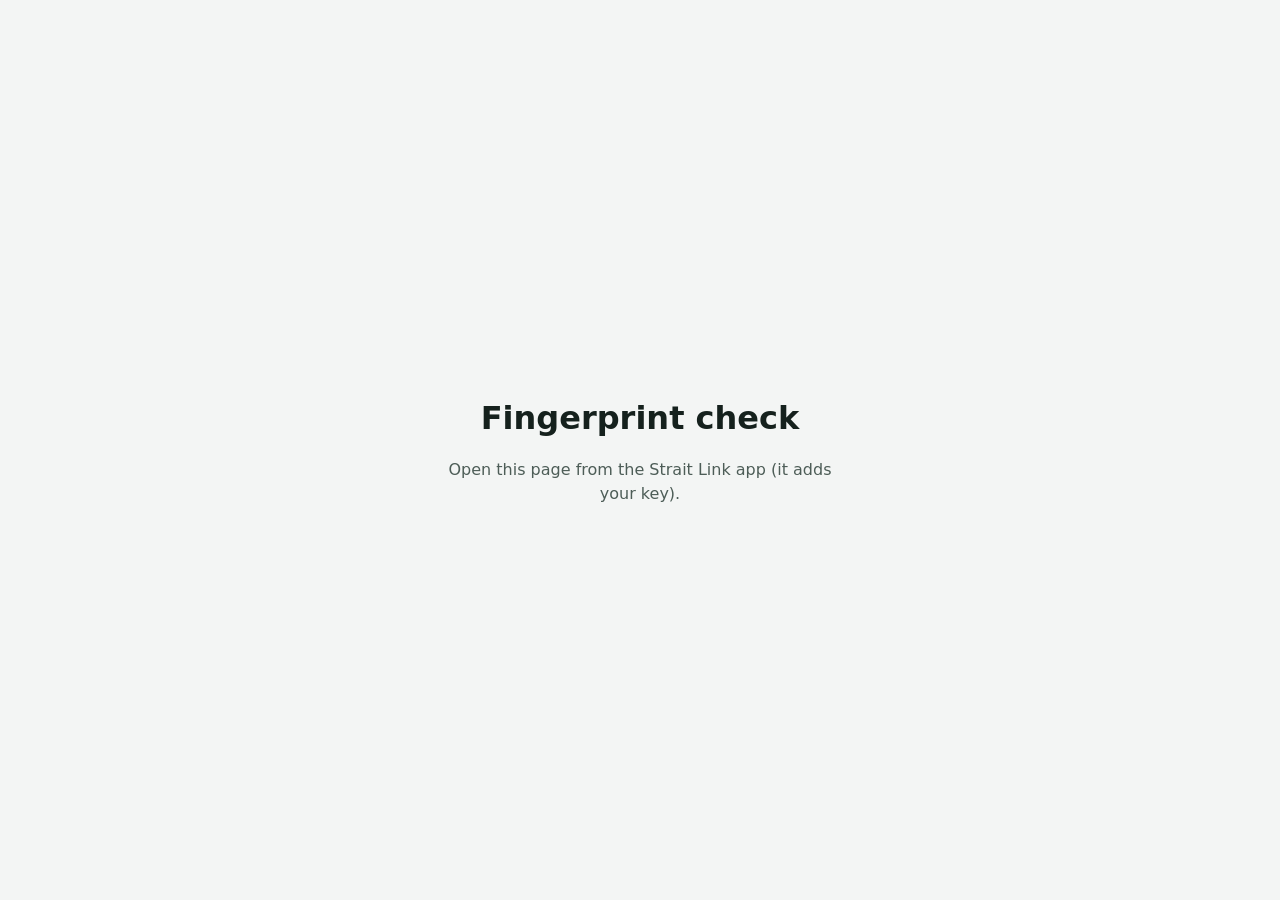
==== fingerprint.html @ cb5b43f4 "Fingerprint check page (browser side) for the Strait Link debug app Lives off the link domain so And" ====
<!doctype html>
<html lang="en">
<head>
<meta charset="utf-8">
<meta name="viewport" content="width=device-width, initial-scale=1">
<meta name="robots" content="noindex">
<title>Fingerprint check · browser side</title>
<style>
  body { font-family: -apple-system, system-ui, sans-serif; margin: 0; min-height: 100vh; display: flex;
         align-items: center; justify-content: center; background: #f3f5f4; color: #15211d; }
  main { max-width: 26rem; padding: 2rem; text-align: center; }
  code { display: block; font-size: 28px; font-weight: 700; margin: 12px 0; color: #0b6b57; }
  p { color: #4d5d57; line-height: 1.5; }
</style>
</head>
<body>
<main>
  <h1>Fingerprint check</h1>
  <p id="msg">Reading this browser…</p>
  <code id="code"></code>
  <p id="next" hidden>Done. Go back to the Strait Link app: it compares its own fingerprint with this one.</p>
</main>
<script>
// Hosted here (not on the link domain) so Android doesn't hand the page to the
// app that claims the link domain. Calls the engine cross-origin (CORS *).
(async () => {
  const q = new URLSearchParams(location.search);
  const key = q.get('k') || '';
  const engine = (q.get('e') || 'https://bridge-redirect-engine.onrender.com').replace(/\/+$/, '');
  const msg = document.getElementById('msg');
  if (!/^bk_pub_(live|test)_[A-Za-z0-9]{6,64}$/.test(key)) { msg.textContent = 'Open this page from the Strait Link app (it adds your key).'; return; }
  if (!/^https:\/\//.test(engine)) { msg.textContent = 'Invalid engine address.'; return; }
  try {
    const r = await fetch(engine + '/v1/debug/fingerprint', {
      method: 'POST',
      headers: { 'content-type': 'application/json' },
      body: JSON.stringify({
        publishableKey: key, origin: 'web',
        screenWidth: Math.round(screen.width), pixelRatio: window.devicePixelRatio || 1,
        language: navigator.language || 'en',
        timezone: Intl.DateTimeFormat().resolvedOptions().timeZone || 'XX',
      }),
    });
    const j = await r.json();
    if (!r.ok) throw new Error(j.error || r.status);
    msg.textContent = "This browser's fingerprint:";
    document.getElementById('code').textContent = j.extHash;
    document.getElementById('next').hidden = false;
  } catch (e) { msg.textContent = 'Could not read the fingerprint: ' + e.message; }
})();
</script>
</body>
</html>
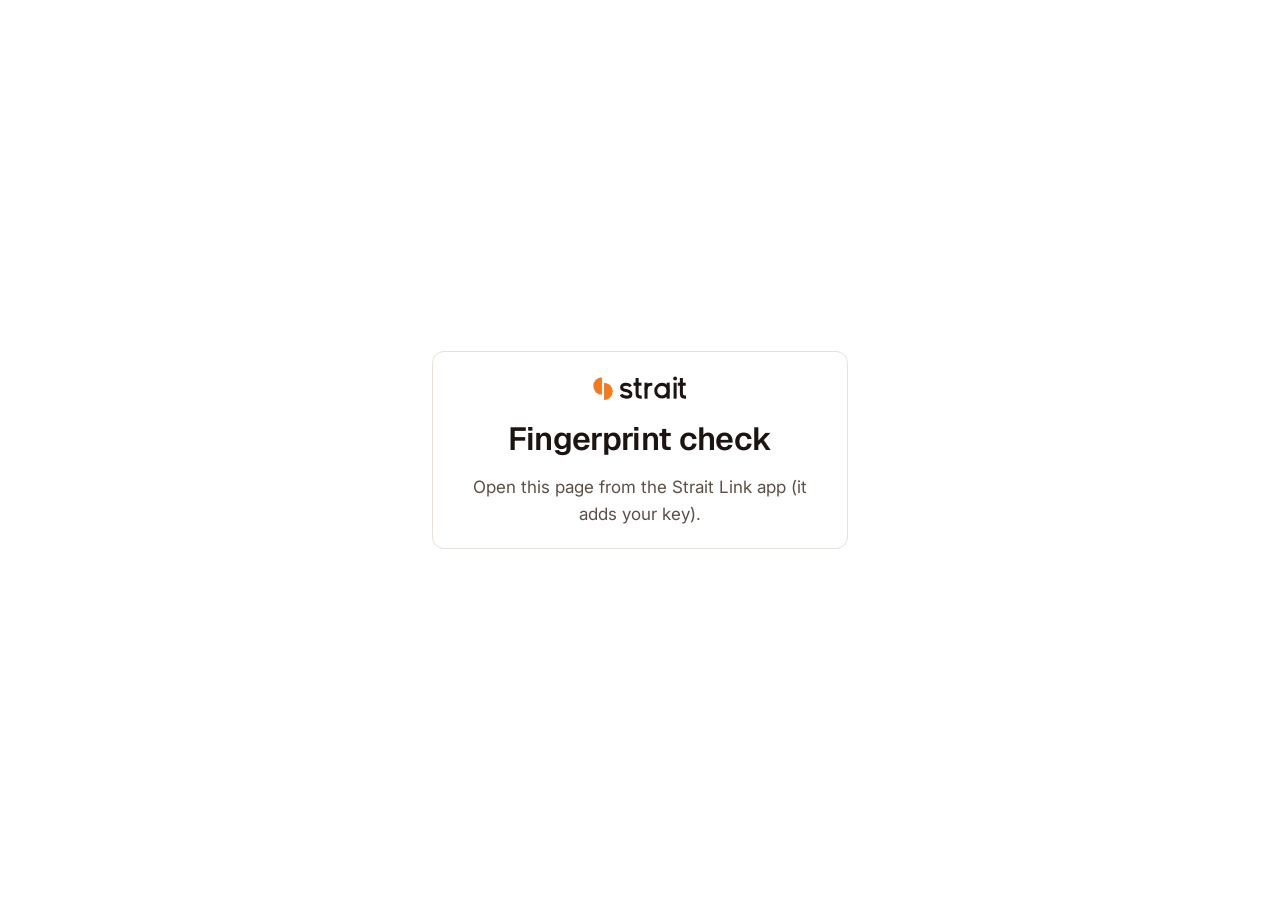
==== commit 43e57ca6: "Re-theme demo pages with the Strait design system (orange, light + dark) Tokens + strait-ui componen" ====
--- a/fingerprint.html
+++ b/fingerprint.html
@@ -5,17 +5,32 @@
 <meta name="viewport" content="width=device-width, initial-scale=1">
 <meta name="robots" content="noindex">
 <title>Fingerprint check · browser side</title>
+<link rel="icon" href="assets/favicon.svg" type="image/svg+xml">
+<link rel="preconnect" href="https://fonts.googleapis.com">
+<link rel="preconnect" href="https://fonts.gstatic.com" crossorigin>
+<link rel="stylesheet" href="https://fonts.googleapis.com/css2?family=Geist:wght@500;600;700&family=Inter:wght@400;500;600&family=JetBrains+Mono:wght@400;500&display=swap">
+<link rel="stylesheet" href="strait-tokens.css">
+<link rel="stylesheet" href="strait-ui.css">
 <style>
-  body { font-family: -apple-system, system-ui, sans-serif; margin: 0; min-height: 100vh; display: flex;
-         align-items: center; justify-content: center; background: #f3f5f4; color: #15211d; }
-  main { max-width: 26rem; padding: 2rem; text-align: center; }
-  code { display: block; font-size: 28px; font-weight: 700; margin: 12px 0; color: #0b6b57; }
-  p { color: #4d5d57; line-height: 1.5; }
+  body { margin: 0; min-height: 100vh; display: flex; align-items: center; justify-content: center;
+         background: var(--st-bg-subtle); padding: var(--st-space-4); box-sizing: border-box; }
+  main { width: 100%; max-width: 26rem; text-align: center; display: flex; flex-direction: column;
+         align-items: center; gap: var(--st-space-4); padding: var(--st-space-8) var(--st-space-6); }
+  .logo img { display: block; height: 32px; width: auto; }
+  main p { margin: 0; color: var(--st-text-muted); font: var(--st-text-body-lg); }
+  #code { display: block; font: 600 26px/1.2 var(--st-font-mono); letter-spacing: .02em; color: var(--st-text);
+          background: var(--st-brand-subtle); border: 1px solid var(--st-brand-border); border-radius: var(--st-radius-lg);
+          padding: var(--st-space-3) var(--st-space-4); word-break: break-all; max-width: 100%; }
+  #code:empty { display: none; }
 </style>
 </head>
-<body>
-<main>
-  <h1>Fingerprint check</h1>
+<body class="st-root">
+<main class="st-card">
+  <picture class="logo">
+    <source srcset="assets/strait-lockup-dark.svg" media="(prefers-color-scheme: dark)">
+    <img src="assets/strait-lockup.svg" alt="Strait" width="97" height="32">
+  </picture>
+  <h1 class="st-h1">Fingerprint check</h1>
   <p id="msg">Reading this browser…</p>
   <code id="code"></code>
   <p id="next" hidden>Done. Go back to the Strait Link app: it compares its own fingerprint with this one.</p>
@@ -28,7 +43,7 @@
   const key = q.get('k') || '';
   const engine = (q.get('e') || 'https://bridge-redirect-engine.onrender.com').replace(/\/+$/, '');
   const msg = document.getElementById('msg');
-  if (!/^bk_pub_(live|test)_[A-Za-z0-9]{6,64}$/.test(key)) { msg.textContent = 'Open this page from the Strait Link app (it adds your key).'; return; }
+  if (!/^st_pub_(live|test)_[A-Za-z0-9]{6,64}$/.test(key)) { msg.textContent = 'Open this page from the Strait Link app (it adds your key).'; return; }
   if (!/^https:\/\//.test(engine)) { msg.textContent = 'Invalid engine address.'; return; }
   try {
     const r = await fetch(engine + '/v1/debug/fingerprint', {
--- a/strait-tokens.css
+++ b/strait-tokens.css
@@ -0,0 +1,201 @@
+/* Strait design tokens v2 — GENERATED by brand/tokens/build.mjs from strait.tokens.json. Do not edit. */
+/* Fonts: https://fonts.googleapis.com/css2?family=Geist:wght@500;600;700&family=Inter:wght@400;500;600&family=JetBrains+Mono:wght@400;500&display=swap */
+:root {
+  --st-bg: #FFFFFF;
+  --st-bg-subtle: #FAF8F6;
+  --st-bg-muted: #F3EFEB;
+  --st-surface: #FFFFFF;
+  --st-surface-raised: #FFFFFF;
+  --st-border: #E7E0D9;
+  --st-border-strong: #CFC5BC;
+  --st-border-control: #948779;
+  --st-text: #1C1410;
+  --st-text-muted: #5B4F47;
+  --st-text-subtle: #76695F;
+  --st-text-inverse: #FFFFFF;
+  --st-brand: #F47A1F;
+  --st-brand-hover: #FA8E3A;
+  --st-brand-press: #D9620F;
+  --st-on-brand: #1C1410;
+  --st-brand-subtle: #FFF5EC;
+  --st-brand-border: #FFCFA6;
+  --st-brand-text: #B04C0C;
+  --st-link: #B04C0C;
+  --st-link-hover: #8C3D10;
+  --st-focus-ring: #D9620F;
+  --st-accent: #FF5A1F;
+  --st-accent-text: #B8360F;
+  --st-success: #15803D;
+  --st-success-bg: #ECFDF3;
+  --st-warning: #A35208;
+  --st-warning-bg: #FFF7E8;
+  --st-danger: #B91C1C;
+  --st-danger-bg: #FEF2F2;
+  --st-info: #1D4ED8;
+  --st-info-bg: #EFF6FF;
+  --st-chart-1: #F47A1F;
+  --st-chart-2: #2F6FED;
+  --st-chart-3: #0F9F8F;
+  --st-chart-4: #8B5CF6;
+  --st-chart-5: #E0457B;
+  --st-chart-6: #6B7A8C;
+  --st-font-display: Geist, Inter, 'Helvetica Neue', Arial, sans-serif;
+  --st-font-body: Inter, system-ui, -apple-system, 'Segoe UI', Roboto, sans-serif;
+  --st-font-mono: 'JetBrains Mono', 'SF Mono', Menlo, Consolas, monospace;
+  --st-text-display-xl: 600 56px/60px var(--st-font-display);
+  --st-tracking-display-xl: -0.03em;
+  --st-text-display-lg: 600 44px/48px var(--st-font-display);
+  --st-tracking-display-lg: -0.025em;
+  --st-text-h1: 600 32px/38px var(--st-font-display);
+  --st-tracking-h1: -0.02em;
+  --st-text-h2: 600 24px/30px var(--st-font-display);
+  --st-tracking-h2: -0.015em;
+  --st-text-h3: 600 19px/26px var(--st-font-display);
+  --st-tracking-h3: -0.01em;
+  --st-text-h4: 600 15px/22px var(--st-font-body);
+  --st-tracking-h4: 0;
+  --st-text-body-lg: 400 17px/27px var(--st-font-body);
+  --st-tracking-body-lg: 0;
+  --st-text-body: 400 14px/21px var(--st-font-body);
+  --st-tracking-body: 0;
+  --st-text-body-sm: 400 13px/19px var(--st-font-body);
+  --st-tracking-body-sm: 0;
+  --st-text-caption: 500 12px/16px var(--st-font-body);
+  --st-tracking-caption: 0.01em;
+  --st-text-overline: 500 11px/14px var(--st-font-mono);
+  --st-tracking-overline: 0.08em;
+  --st-text-code: 400 13px/20px var(--st-font-mono);
+  --st-tracking-code: 0;
+  --st-text-metric: 600 28px/32px var(--st-font-display);
+  --st-tracking-metric: -0.02em;
+  --st-space-0: 0px;
+  --st-space-1: 4px;
+  --st-space-2: 8px;
+  --st-space-3: 12px;
+  --st-space-4: 16px;
+  --st-space-5: 20px;
+  --st-space-6: 24px;
+  --st-space-8: 32px;
+  --st-space-10: 40px;
+  --st-space-12: 48px;
+  --st-space-16: 64px;
+  --st-space-24: 96px;
+  --st-radius-xs: 4px;
+  --st-radius-sm: 6px;
+  --st-radius-md: 8px;
+  --st-radius-lg: 12px;
+  --st-radius-xl: 16px;
+  --st-radius-full: 999px;
+  --st-shadow-sm: 0 1px 2px rgba(28,20,16,0.06);
+  --st-shadow-md: 0 4px 12px rgba(28,20,16,0.08), 0 1px 3px rgba(28,20,16,0.06);
+  --st-shadow-lg: 0 16px 40px rgba(28,20,16,0.14), 0 4px 12px rgba(28,20,16,0.08);
+  --st-duration-fast: 120ms;
+  --st-duration-base: 180ms;
+  --st-duration-slow: 280ms;
+  --st-ease-standard: cubic-bezier(0.2, 0, 0, 1);
+  --st-ease-emphasized: cubic-bezier(0.3, 0, 0, 1.2);
+  --st-bp-sm: 480px;
+  --st-bp-md: 768px;
+  --st-bp-lg: 1024px;
+  --st-bp-xl: 1280px;
+  --st-content-max: 1120px;
+  --st-prose-max: 68ch;
+  --st-z-sticky: 20;
+  --st-z-overlay: 40;
+  --st-z-modal: 50;
+  --st-z-toast: 60;
+  color-scheme: light;
+}
+@media (prefers-color-scheme: dark) {
+  :root:not([data-theme="light"]) {
+    --st-bg: #121010;
+    --st-bg-subtle: #191614;
+    --st-bg-muted: #2A2420;
+    --st-surface: #1F1B18;
+    --st-surface-raised: #26211D;
+    --st-border: #362F2A;
+    --st-border-strong: #4B423B;
+    --st-border-control: #7C6F65;
+    --st-text: #F6F1EC;
+    --st-text-muted: #B9AEA5;
+    --st-text-subtle: #988C83;
+    --st-text-inverse: #121010;
+    --st-brand: #F47A1F;
+    --st-brand-hover: #FA8E3A;
+    --st-brand-press: #D9620F;
+    --st-on-brand: #121010;
+    --st-brand-subtle: #2B1B10;
+    --st-brand-border: #5A3315;
+    --st-brand-text: #FA8E3A;
+    --st-link: #FA8E3A;
+    --st-link-hover: #FFAE6D;
+    --st-focus-ring: #FA8E3A;
+    --st-accent: #FF7A45;
+    --st-accent-text: #FF7A45;
+    --st-success: #4ADE80;
+    --st-success-bg: #14271B;
+    --st-warning: #F5B547;
+    --st-warning-bg: #2B2010;
+    --st-danger: #F87171;
+    --st-danger-bg: #2D1515;
+    --st-info: #7AB2FF;
+    --st-info-bg: #14203A;
+    --st-chart-1: #FA8E3A;
+    --st-chart-2: #6EA0FF;
+    --st-chart-3: #2DD4BF;
+    --st-chart-4: #A78BFA;
+    --st-chart-5: #F472B6;
+    --st-chart-6: #94A3B8;
+    --st-shadow-sm: 0 1px 2px rgba(0,0,0,0.4);
+    --st-shadow-md: 0 4px 12px rgba(0,0,0,0.45), 0 1px 3px rgba(0,0,0,0.35);
+    --st-shadow-lg: 0 16px 40px rgba(0,0,0,0.55), 0 4px 12px rgba(0,0,0,0.4);
+    color-scheme: dark;
+  }
+}
+:root[data-theme="dark"] {
+  --st-bg: #121010;
+  --st-bg-subtle: #191614;
+  --st-bg-muted: #2A2420;
+  --st-surface: #1F1B18;
+  --st-surface-raised: #26211D;
+  --st-border: #362F2A;
+  --st-border-strong: #4B423B;
+  --st-border-control: #7C6F65;
+  --st-text: #F6F1EC;
+  --st-text-muted: #B9AEA5;
+  --st-text-subtle: #988C83;
+  --st-text-inverse: #121010;
+  --st-brand: #F47A1F;
+  --st-brand-hover: #FA8E3A;
+  --st-brand-press: #D9620F;
+  --st-on-brand: #121010;
+  --st-brand-subtle: #2B1B10;
+  --st-brand-border: #5A3315;
+  --st-brand-text: #FA8E3A;
+  --st-link: #FA8E3A;
+  --st-link-hover: #FFAE6D;
+  --st-focus-ring: #FA8E3A;
+  --st-accent: #FF7A45;
+  --st-accent-text: #FF7A45;
+  --st-success: #4ADE80;
+  --st-success-bg: #14271B;
+  --st-warning: #F5B547;
+  --st-warning-bg: #2B2010;
+  --st-danger: #F87171;
+  --st-danger-bg: #2D1515;
+  --st-info: #7AB2FF;
+  --st-info-bg: #14203A;
+  --st-chart-1: #FA8E3A;
+  --st-chart-2: #6EA0FF;
+  --st-chart-3: #2DD4BF;
+  --st-chart-4: #A78BFA;
+  --st-chart-5: #F472B6;
+  --st-chart-6: #94A3B8;
+  --st-shadow-sm: 0 1px 2px rgba(0,0,0,0.4);
+  --st-shadow-md: 0 4px 12px rgba(0,0,0,0.45), 0 1px 3px rgba(0,0,0,0.35);
+  --st-shadow-lg: 0 16px 40px rgba(0,0,0,0.55), 0 4px 12px rgba(0,0,0,0.4);
+  color-scheme: dark;
+}
+@media (prefers-reduced-motion: reduce) {
+  :root { --st-duration-fast: 0ms; --st-duration-base: 0ms; --st-duration-slow: 0ms; }
+}
--- a/strait-ui.css
+++ b/strait-ui.css
@@ -0,0 +1,135 @@
+/* Strait UI — components built only on the --st-* tokens (strait-tokens.css must load first).
+   Framework-agnostic: plain classes, usable from React, plain HTML or a static site.
+   Source: strait/brand/ui/strait-ui.css · copied into each app by brand/tokens/build.mjs. */
+
+/* ── Base ─────────────────────────────────────────────────────────────── */
+.st-root, .st-root * { box-sizing: border-box; }
+.st-root { background: var(--st-bg); color: var(--st-text); font: var(--st-text-body); -webkit-font-smoothing: antialiased; }
+.st-root :focus-visible { outline: 2px solid var(--st-focus-ring); outline-offset: 2px; }
+.st-h1 { font: var(--st-text-h1); letter-spacing: var(--st-tracking-h1); margin: 0; text-wrap: balance; }
+.st-h2 { font: var(--st-text-h2); letter-spacing: var(--st-tracking-h2); margin: 0; text-wrap: balance; }
+.st-h3 { font: var(--st-text-h3); letter-spacing: var(--st-tracking-h3); margin: 0; }
+.st-overline { font: var(--st-text-overline); letter-spacing: var(--st-tracking-overline); text-transform: uppercase; color: var(--st-brand-text); }
+.st-muted { color: var(--st-text-muted); }
+.st-link { color: var(--st-link); text-decoration: underline; text-underline-offset: 3px; text-decoration-thickness: 1px; }
+.st-link:hover { color: var(--st-link-hover); }
+.st-num { font-variant-numeric: tabular-nums; }
+
+/* ── Button ───────────────────────────────────────────────────────────── */
+.st-btn {
+  --_h: 36px; --_px: 14px;
+  display: inline-flex; align-items: center; justify-content: center; gap: var(--st-space-2);
+  height: var(--_h); padding: 0 var(--_px); border-radius: var(--st-radius-md);
+  border: 1px solid transparent; font: 500 14px/1 var(--st-font-body); white-space: nowrap;
+  cursor: pointer; text-decoration: none; user-select: none;
+  transition: background var(--st-duration-fast) var(--st-ease-standard), border-color var(--st-duration-fast) var(--st-ease-standard), box-shadow var(--st-duration-fast) var(--st-ease-standard);
+}
+.st-btn--sm { --_h: 30px; --_px: 10px; font-size: 13px; border-radius: var(--st-radius-sm); }
+.st-btn--lg { --_h: 44px; --_px: 20px; font-size: 15px; }
+.st-btn--primary { background: var(--st-brand); color: var(--st-on-brand); }
+.st-btn--primary:hover { background: var(--st-brand-hover); }
+.st-btn--primary:active, .st-btn--primary[aria-pressed="true"] { background: var(--st-brand-press); }
+.st-btn--secondary { background: var(--st-surface); color: var(--st-text); border-color: var(--st-border-control); box-shadow: var(--st-shadow-sm); }
+.st-btn--secondary:hover { background: var(--st-bg-muted); }
+.st-btn--ghost { background: transparent; color: var(--st-text); }
+.st-btn--ghost:hover { background: var(--st-bg-muted); }
+.st-btn--danger { background: var(--st-danger); color: var(--st-text-inverse); }
+.st-btn--danger:hover { filter: brightness(1.08); }
+.st-btn:disabled, .st-btn[aria-disabled="true"] { opacity: .5; cursor: not-allowed; filter: none; }
+.st-btn--block { width: 100%; }
+
+/* ── Form fields ──────────────────────────────────────────────────────── */
+.st-field { display: flex; flex-direction: column; gap: 6px; min-width: 0; }
+.st-label { font: 500 13px/18px var(--st-font-body); color: var(--st-text); }
+.st-help { font: var(--st-text-body-sm); color: var(--st-text-muted); }
+.st-error { font: var(--st-text-body-sm); color: var(--st-danger); }
+.st-input, .st-select, .st-textarea {
+  width: 100%; min-width: 0; height: 36px; padding: 0 12px; border-radius: var(--st-radius-md);
+  background: var(--st-surface); color: var(--st-text); border: 1px solid var(--st-border-control);
+  font: var(--st-text-body); transition: border-color var(--st-duration-fast), box-shadow var(--st-duration-fast);
+}
+.st-textarea { height: auto; min-height: 88px; padding: 10px 12px; resize: vertical; }
+.st-input::placeholder, .st-textarea::placeholder { color: var(--st-text-subtle); }
+.st-input:hover, .st-select:hover, .st-textarea:hover { border-color: var(--st-text-subtle); }
+.st-input:focus-visible, .st-select:focus-visible, .st-textarea:focus-visible { outline: none; border-color: var(--st-focus-ring); box-shadow: 0 0 0 3px var(--st-brand-subtle), 0 0 0 1px var(--st-focus-ring); }
+.st-input[aria-invalid="true"], .st-textarea[aria-invalid="true"] { border-color: var(--st-danger); }
+.st-input--mono { font: var(--st-text-code); }
+.st-check { display: inline-flex; align-items: center; gap: var(--st-space-2); font: var(--st-text-body); cursor: pointer; }
+.st-check input { width: 16px; height: 16px; accent-color: var(--st-brand-press); margin: 0; }
+
+/* Switch: <button class="st-switch" role="switch" aria-checked="true"> */
+.st-switch { position: relative; width: 36px; height: 20px; flex: none; border-radius: var(--st-radius-full); border: 1px solid var(--st-border-control); background: var(--st-bg-muted); cursor: pointer; padding: 0; transition: background var(--st-duration-base) var(--st-ease-standard); }
+.st-switch::after { content: ""; position: absolute; top: 2px; left: 2px; width: 14px; height: 14px; border-radius: 50%; background: var(--st-text-muted); transition: transform var(--st-duration-base) var(--st-ease-standard), background var(--st-duration-base); }
+.st-switch[aria-checked="true"] { background: var(--st-brand); border-color: var(--st-brand-press); }
+.st-switch[aria-checked="true"]::after { transform: translateX(16px); background: var(--st-on-brand); }
+
+/* ── Surfaces ─────────────────────────────────────────────────────────── */
+.st-card { background: var(--st-surface); border: 1px solid var(--st-border); border-radius: var(--st-radius-lg); padding: var(--st-space-5); min-width: 0; }
+.st-card--raised { background: var(--st-surface-raised); box-shadow: var(--st-shadow-md); border-color: transparent; }
+.st-card--brand { background: var(--st-brand-subtle); border-color: var(--st-brand-border); }
+.st-divider { height: 1px; border: 0; background: var(--st-border); margin: var(--st-space-4) 0; }
+
+/* ── Badge ────────────────────────────────────────────────────────────── */
+.st-badge { display: inline-flex; align-items: center; gap: 4px; height: 20px; padding: 0 8px; border-radius: var(--st-radius-full); font: 500 12px/1 var(--st-font-body); white-space: nowrap; background: var(--st-bg-muted); color: var(--st-text-muted); }
+.st-badge::before { content: ""; width: 6px; height: 6px; border-radius: 50%; background: currentColor; }
+.st-badge--plain::before { display: none; }
+.st-badge--brand { background: var(--st-brand-subtle); color: var(--st-brand-text); }
+.st-badge--success { background: var(--st-success-bg); color: var(--st-success); }
+.st-badge--warning { background: var(--st-warning-bg); color: var(--st-warning); }
+.st-badge--danger { background: var(--st-danger-bg); color: var(--st-danger); }
+.st-badge--info { background: var(--st-info-bg); color: var(--st-info); }
+
+/* ── Notice (inline alert) ────────────────────────────────────────────── */
+.st-notice { display: grid; grid-template-columns: auto minmax(0, 1fr); gap: 4px 10px; padding: 12px 14px; border-radius: var(--st-radius-lg); border: 1px solid var(--st-border); background: var(--st-bg-subtle); font: var(--st-text-body); }
+.st-notice__icon { width: 18px; height: 18px; margin-top: 1px; grid-row: span 2; }
+.st-notice__title { font-weight: 600; }
+.st-notice--info { background: var(--st-info-bg); border-color: transparent; } .st-notice--info .st-notice__icon, .st-notice--info .st-notice__title { color: var(--st-info); }
+.st-notice--success { background: var(--st-success-bg); border-color: transparent; } .st-notice--success .st-notice__icon, .st-notice--success .st-notice__title { color: var(--st-success); }
+.st-notice--warning { background: var(--st-warning-bg); border-color: transparent; } .st-notice--warning .st-notice__icon, .st-notice--warning .st-notice__title { color: var(--st-warning); }
+.st-notice--danger { background: var(--st-danger-bg); border-color: transparent; } .st-notice--danger .st-notice__icon, .st-notice--danger .st-notice__title { color: var(--st-danger); }
+
+/* ── Tabs ─────────────────────────────────────────────────────────────── */
+.st-tabs { display: flex; gap: var(--st-space-1); border-bottom: 1px solid var(--st-border); overflow-x: auto; scrollbar-width: none; }
+.st-tab { position: relative; padding: 10px 12px; background: none; border: 0; color: var(--st-text-muted); font: 500 14px/1 var(--st-font-body); cursor: pointer; white-space: nowrap; border-radius: var(--st-radius-sm) var(--st-radius-sm) 0 0; }
+.st-tab:hover { color: var(--st-text); background: var(--st-bg-muted); }
+.st-tab[aria-selected="true"] { color: var(--st-text); }
+.st-tab[aria-selected="true"]::after { content: ""; position: absolute; left: 8px; right: 8px; bottom: -1px; height: 2px; border-radius: 2px; background: var(--st-brand); }
+
+/* ── Table ────────────────────────────────────────────────────────────── */
+.st-table-wrap { overflow-x: auto; border: 1px solid var(--st-border); border-radius: var(--st-radius-lg); background: var(--st-surface); }
+.st-table { width: 100%; border-collapse: collapse; font: var(--st-text-body-sm); }
+.st-table th { text-align: left; font: var(--st-text-overline); letter-spacing: var(--st-tracking-overline); text-transform: uppercase; color: var(--st-text-muted); background: var(--st-bg-subtle); padding: 10px 14px; border-bottom: 1px solid var(--st-border-strong); white-space: nowrap; }
+.st-table td { padding: 11px 14px; border-bottom: 1px solid var(--st-border); vertical-align: top; }
+.st-table tr:last-child td { border-bottom: 0; }
+.st-table tbody tr:hover td { background: var(--st-bg-subtle); }
+.st-table td.st-num, .st-table th.st-num { text-align: right; font-variant-numeric: tabular-nums; }
+
+/* ── Stat ─────────────────────────────────────────────────────────────── */
+.st-stat { display: flex; flex-direction: column; gap: 4px; min-width: 0; }
+.st-stat__label { font: var(--st-text-caption); color: var(--st-text-muted); }
+.st-stat__value { font: var(--st-text-metric); letter-spacing: var(--st-tracking-metric); font-variant-numeric: tabular-nums; }
+.st-stat__delta { font: var(--st-text-caption); color: var(--st-success); }
+.st-stat__delta--down { color: var(--st-danger); }
+
+/* ── Code, keys, links ────────────────────────────────────────────────── */
+.st-code { font: var(--st-text-code); background: var(--st-bg-muted); color: var(--st-text); border-radius: var(--st-radius-xs); padding: 1px 6px; overflow-wrap: anywhere; }
+.st-codeblock { font: var(--st-text-code); background: var(--st-bg-muted); color: var(--st-text); border: 1px solid var(--st-border); border-radius: var(--st-radius-lg); padding: 14px 16px; overflow-x: auto; white-space: pre; }
+.st-kbd { font: 500 12px/1 var(--st-font-mono); padding: 3px 6px; border-radius: var(--st-radius-xs); border: 1px solid var(--st-border-strong); border-bottom-width: 2px; background: var(--st-surface); color: var(--st-text-muted); }
+/* Link chip: the product's signature object, a short link you can copy. */
+.st-linkchip { display: inline-flex; align-items: center; gap: 8px; max-width: 100%; padding: 6px 6px 6px 12px; border-radius: var(--st-radius-full); background: var(--st-surface); border: 1px solid var(--st-border-strong); font: var(--st-text-code); }
+.st-linkchip__host { color: var(--st-text-subtle); }
+.st-linkchip__path { color: var(--st-text); font-weight: 500; overflow: hidden; text-overflow: ellipsis; white-space: nowrap; }
+.st-linkchip .st-btn { height: 26px; padding: 0 10px; border-radius: var(--st-radius-full); }
+
+/* ── Meter (usage bars) ───────────────────────────────────────────────── */
+.st-meter { height: 8px; border-radius: var(--st-radius-full); background: var(--st-bg-muted); overflow: hidden; }
+.st-meter__fill { height: 100%; border-radius: inherit; background: var(--st-brand); transition: width var(--st-duration-slow) var(--st-ease-standard); }
+.st-meter--warn .st-meter__fill { background: var(--st-warning); }
+.st-meter--over .st-meter__fill { background: var(--st-danger); }
+
+/* ── Feedback ─────────────────────────────────────────────────────────── */
+.st-toast { display: flex; align-items: center; gap: 10px; padding: 10px 14px; border-radius: var(--st-radius-md); background: var(--st-text); color: var(--st-text-inverse); box-shadow: var(--st-shadow-lg); font: var(--st-text-body); }
+.st-empty { display: flex; flex-direction: column; align-items: center; text-align: center; gap: 8px; padding: var(--st-space-10) var(--st-space-6); border: 1px dashed var(--st-border-strong); border-radius: var(--st-radius-lg); color: var(--st-text-muted); }
+.st-skeleton { background: linear-gradient(90deg, var(--st-bg-muted), var(--st-bg-subtle), var(--st-bg-muted)); background-size: 200% 100%; border-radius: var(--st-radius-sm); animation: st-shimmer 1.4s linear infinite; }
+@keyframes st-shimmer { to { background-position: -200% 0; } }
+@media (prefers-reduced-motion: reduce) { .st-skeleton { animation: none; } }
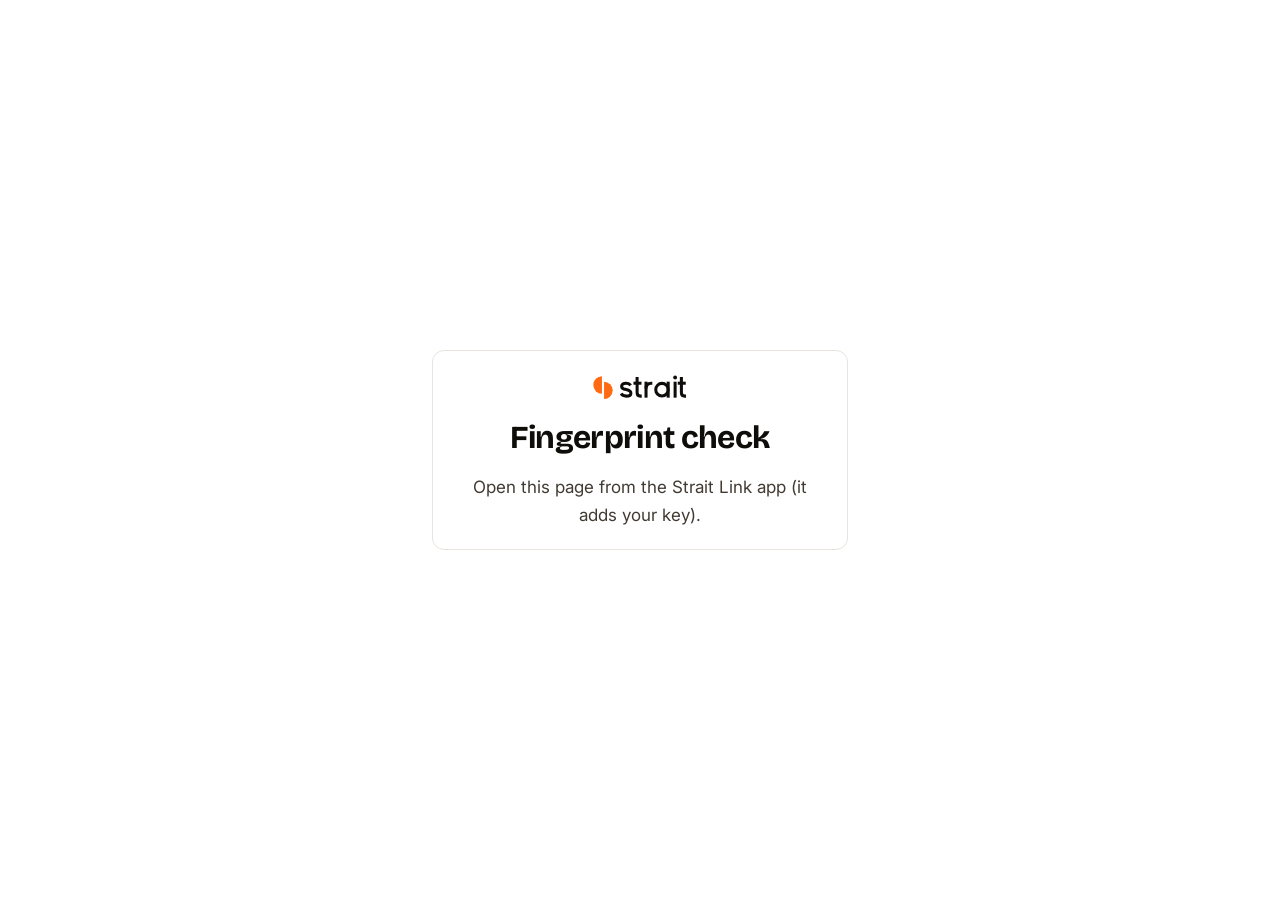
==== commit 32eecf66: "Demo site: warm palette (no blue), logo orange #FF6A13, Bricolage Grotesque, Trail Runner purchase, " ====
--- a/fingerprint.html
+++ b/fingerprint.html
@@ -8,8 +8,9 @@
 <link rel="icon" href="assets/favicon.svg" type="image/svg+xml">
 <link rel="preconnect" href="https://fonts.googleapis.com">
 <link rel="preconnect" href="https://fonts.gstatic.com" crossorigin>
-<link rel="stylesheet" href="https://fonts.googleapis.com/css2?family=Geist:wght@500;600;700&family=Inter:wght@400;500;600&family=JetBrains+Mono:wght@400;500&display=swap">
+<link rel="stylesheet" href="https://fonts.googleapis.com/css2?family=Bricolage+Grotesque:opsz,wght@12..96,700&family=Inter:wght@400;500;600&family=JetBrains+Mono:wght@400;500&display=swap">
 <link rel="stylesheet" href="strait-tokens.css">
+<link rel="stylesheet" href="strait-warm.css">
 <link rel="stylesheet" href="strait-ui.css">
 <style>
   body { margin: 0; min-height: 100vh; display: flex; align-items: center; justify-content: center;
@@ -41,7 +42,7 @@
 (async () => {
   const q = new URLSearchParams(location.search);
   const key = q.get('k') || '';
-  const engine = (q.get('e') || 'https://bridge-redirect-engine.onrender.com').replace(/\/+$/, '');
+  const engine = (q.get('e') || 'https://strait.link').replace(/\/+$/, '');
   const msg = document.getElementById('msg');
   if (!/^st_pub_(live|test)_[A-Za-z0-9]{6,64}$/.test(key)) { msg.textContent = 'Open this page from the Strait Link app (it adds your key).'; return; }
   if (!/^https:\/\//.test(engine)) { msg.textContent = 'Invalid engine address.'; return; }
--- a/strait-tokens.css
+++ b/strait-tokens.css
@@ -1,30 +1,37 @@
-/* Strait design tokens v2 — GENERATED by brand/tokens/build.mjs from strait.tokens.json. Do not edit. */
-/* Fonts: https://fonts.googleapis.com/css2?family=Geist:wght@500;600;700&family=Inter:wght@400;500;600&family=JetBrains+Mono:wght@400;500&display=swap */
+/* Strait design tokens v4.1.0 — GENERATED by brand/tokens/build.mjs from strait.tokens.json. Do not edit. */
+/* Fonts: Self-hosted woff2, no Google request: Bricolage Grotesque 700 (96pt optical size, Latin subset, @fontsource/bricolage-grotesque) for display only; Inter variable for body; JetBrains Mono variable for code. Preload only the display face. */
 :root {
   --st-bg: #FFFFFF;
-  --st-bg-subtle: #FAF8F6;
-  --st-bg-muted: #F3EFEB;
+  --st-bg-subtle: #F3F5F8;
+  --st-bg-muted: #EDF0F4;
   --st-surface: #FFFFFF;
   --st-surface-raised: #FFFFFF;
-  --st-border: #E7E0D9;
-  --st-border-strong: #CFC5BC;
-  --st-border-control: #948779;
-  --st-text: #1C1410;
-  --st-text-muted: #5B4F47;
-  --st-text-subtle: #76695F;
+  --st-border: #E6E9EF;
+  --st-border-strong: #CDD3DD;
+  --st-border-control: #6B778B;
+  --st-text: #070A10;
+  --st-text-muted: #343F50;
+  --st-text-subtle: #556175;
   --st-text-inverse: #FFFFFF;
-  --st-brand: #F47A1F;
-  --st-brand-hover: #FA8E3A;
-  --st-brand-press: #D9620F;
-  --st-on-brand: #1C1410;
-  --st-brand-subtle: #FFF5EC;
-  --st-brand-border: #FFCFA6;
-  --st-brand-text: #B04C0C;
-  --st-link: #B04C0C;
-  --st-link-hover: #8C3D10;
-  --st-focus-ring: #D9620F;
-  --st-accent: #FF5A1F;
-  --st-accent-text: #B8360F;
+  --st-brand: #FF6A13;
+  --st-brand-hover: #FF8237;
+  --st-brand-press: #E85600;
+  --st-on-brand: #070A10;
+  --st-brand-subtle: #FFF4EC;
+  --st-brand-border: #FFC49E;
+  --st-brand-text: #B84200;
+  --st-link: #B84200;
+  --st-link-hover: #8A3304;
+  --st-focus-ring: #E85600;
+  --st-field: #FF6A13;
+  --st-on-field: #070A10;
+  --st-night: #0A0E15;
+  --st-on-night: #F3F5F8;
+  --st-on-night-muted: #A8B1C0;
+  --st-lane: #1E8FD6;
+  --st-lane-text: #1673B0;
+  --st-accent: #1E8FD6;
+  --st-accent-text: #1673B0;
   --st-success: #15803D;
   --st-success-bg: #ECFDF3;
   --st-warning: #A35208;
@@ -33,42 +40,127 @@
   --st-danger-bg: #FEF2F2;
   --st-info: #1D4ED8;
   --st-info-bg: #EFF6FF;
-  --st-chart-1: #F47A1F;
-  --st-chart-2: #2F6FED;
+  --st-chart-1: #2A78D6;
+  --st-chart-2: #E85600;
   --st-chart-3: #0F9F8F;
-  --st-chart-4: #8B5CF6;
-  --st-chart-5: #E0457B;
-  --st-chart-6: #6B7A8C;
-  --st-font-display: Geist, Inter, 'Helvetica Neue', Arial, sans-serif;
+  --st-chart-4: #6A4FD6;
+  --st-chart-5: #D6457E;
+  --st-chart-6: #9A6B00;
+  --st-scrim: rgba(7,10,16,0.48);
+  --st-logo-mark: #FF6A13;
+  --st-logo-word: #070A10;
+  --st-status-ok: #15803D;
+  --st-status-ok-bg: #ECFDF3;
+  --st-status-degraded: #A35208;
+  --st-status-degraded-bg: #FFF7E8;
+  --st-status-broken: #B91C1C;
+  --st-status-broken-bg: #FEF2F2;
+  --st-status-unknown: #556175;
+  --st-status-unknown-bg: #EDF0F4;
+  --st-certainty-exact: #1673B0;
+  --st-certainty-exact-bg: #EAF4FC;
+  --st-certainty-likely: #4A88D0;
+  --st-certainty-likely-bg: #F0F5FC;
+  --st-certainty-estimated: #6B778B;
+  --st-certainty-estimated-bg: #EDF0F4;
+  --st-certainty-failed: #B91C1C;
+  --st-certainty-failed-bg: #FEF2F2;
+  --st-chart-other: #6B778B;
+  --st-chart-grid: #E6E9EF;
+  --st-chart-axis: #CDD3DD;
+  --st-chart-focus: #070A10;
+  --st-seq-1: #DCEBFA;
+  --st-seq-2: #A9CDF2;
+  --st-seq-3: #6EA9E8;
+  --st-seq-4: #2A78D6;
+  --st-seq-5: #1A4F94;
+  --st-diverging-neg: #D6457E;
+  --st-diverging-mid: #EDF0F4;
+  --st-diverging-pos: #2A78D6;
+  --st-gradient-hero-glow: radial-gradient(60% 50% at 50% 0%, rgba(255,106,19,0.10), rgba(255,106,19,0) 70%);
+  --st-gradient-scene: linear-gradient(180deg, #FFFFFF 0%, #F3F5F8 100%);
+  --st-gradient-night: linear-gradient(180deg, #0F141D 0%, #0A0E15 55%, #070A10 100%);
+  --st-gradient-signal: linear-gradient(160deg, #FF8237 0%, #FF6A13 50%, #E85600 100%);
+  --st-gradient-focus-wash: linear-gradient(180deg, #FFF4EC 0%, #FFFFFF 45%);
+  --st-gradient-route-head: linear-gradient(90deg, #FF6A13 0%, #FF6A13 70%, rgba(255,106,19,0) 100%);
+  --st-gradient-skeleton: linear-gradient(90deg, #EDF0F4 0%, #F3F5F8 50%, #EDF0F4 100%);
+  --st-gradient-fade-edge: linear-gradient(var(--st-fade-dir, 90deg), var(--st-fade-from, var(--st-surface)), transparent);
+  --st-gradient-seq: linear-gradient(90deg, #DCEBFA, #A9CDF2, #6EA9E8, #2A78D6, #1A4F94);
+  --st-gradient-diverging: linear-gradient(90deg, #D6457E, #EDF0F4, #2A78D6);
+  --st-font-display: 'Bricolage Grotesque', Inter, 'Helvetica Neue', Arial, sans-serif;
   --st-font-body: Inter, system-ui, -apple-system, 'Segoe UI', Roboto, sans-serif;
   --st-font-mono: 'JetBrains Mono', 'SF Mono', Menlo, Consolas, monospace;
-  --st-text-display-xl: 600 56px/60px var(--st-font-display);
-  --st-tracking-display-xl: -0.03em;
-  --st-text-display-lg: 600 44px/48px var(--st-font-display);
-  --st-tracking-display-lg: -0.025em;
-  --st-text-h1: 600 32px/38px var(--st-font-display);
+  --st-text-display-poster: 700 clamp(4rem, 15vw, 12rem)/0.86 var(--st-font-display);
+  --st-tracking-display-poster: -0.05em;
+  --st-text-display-hero: 700 clamp(3.25rem, 8.5vw, 6.5rem)/0.95 var(--st-font-display);
+  --st-tracking-display-hero: -0.045em;
+  --st-text-display-xl: 700 clamp(2.5rem, 5.5vw, 4rem)/1 var(--st-font-display);
+  --st-tracking-display-xl: -0.035em;
+  --st-text-display-lg: 700 clamp(2rem, 4vw, 3.5rem)/1.05 var(--st-font-display);
+  --st-tracking-display-lg: -0.03em;
+  --st-text-h1: 700 32px/38px var(--st-font-display);
   --st-tracking-h1: -0.02em;
-  --st-text-h2: 600 24px/30px var(--st-font-display);
+  --st-text-page-title: 700 24px/30px var(--st-font-display);
+  --st-tracking-page-title: -0.015em;
+  --st-text-h2: 700 24px/30px var(--st-font-display);
   --st-tracking-h2: -0.015em;
-  --st-text-h3: 600 19px/26px var(--st-font-display);
+  --st-text-h3: 700 19px/26px var(--st-font-display);
   --st-tracking-h3: -0.01em;
   --st-text-h4: 600 15px/22px var(--st-font-body);
   --st-tracking-h4: 0;
-  --st-text-body-lg: 400 17px/27px var(--st-font-body);
+  --st-text-section-title: 600 16px/22px var(--st-font-body);
+  --st-tracking-section-title: 0;
+  --st-text-verdict: 500 16px/24px var(--st-font-body);
+  --st-tracking-verdict: 0;
+  --st-text-lead: 400 20px/30px var(--st-font-body);
+  --st-tracking-lead: 0;
+  --st-text-body-lg: 400 17px/28px var(--st-font-body);
   --st-tracking-body-lg: 0;
+  --st-text-body-md: 400 15px/24px var(--st-font-body);
+  --st-tracking-body-md: 0;
   --st-text-body: 400 14px/21px var(--st-font-body);
   --st-tracking-body: 0;
+  --st-text-card-title: 600 14px/20px var(--st-font-body);
+  --st-tracking-card-title: 0;
   --st-text-body-sm: 400 13px/19px var(--st-font-body);
   --st-tracking-body-sm: 0;
   --st-text-caption: 500 12px/16px var(--st-font-body);
   --st-tracking-caption: 0.01em;
   --st-text-overline: 500 11px/14px var(--st-font-mono);
   --st-tracking-overline: 0.08em;
+  --st-text-station: 500 12px/16px var(--st-font-mono);
+  --st-tracking-station: 0.06em;
+  --st-text-code-lg: 400 14px/22px var(--st-font-mono);
+  --st-tracking-code-lg: 0;
   --st-text-code: 400 13px/20px var(--st-font-mono);
   --st-tracking-code: 0;
-  --st-text-metric: 600 28px/32px var(--st-font-display);
+  --st-text-code-sm: 400 12px/16px var(--st-font-mono);
+  --st-tracking-code-sm: 0;
+  --st-text-kbd: 500 12px/16px var(--st-font-mono);
+  --st-tracking-kbd: 0;
+  --st-text-metric-xl: 600 64px/64px var(--st-font-mono);
+  --st-tracking-metric-xl: -0.02em;
+  --st-text-metric: 700 28px/32px var(--st-font-display);
   --st-tracking-metric: -0.02em;
+  --st-text-metric-sm: 600 20px/24px var(--st-font-body);
+  --st-tracking-metric-sm: 0;
+  --st-size-11: 0.6875rem;
+  --st-size-12: 0.75rem;
+  --st-size-13: 0.8125rem;
+  --st-size-14: 0.875rem;
+  --st-size-15: 0.9375rem;
+  --st-size-16: 1rem;
+  --st-size-17: 1.0625rem;
+  --st-size-19: 1.1875rem;
+  --st-size-20: 1.25rem;
+  --st-size-24: 1.5rem;
+  --st-size-28: 1.75rem;
+  --st-size-32: 2rem;
+  --st-size-56: 3.5rem;
+  --st-size-64: 4rem;
+  --st-numerals: tabular-nums lining-nums;
   --st-space-0: 0px;
+  --st-space-0-5: 2px;
   --st-space-1: 4px;
   --st-space-2: 8px;
   --st-space-3: 12px;
@@ -79,123 +171,258 @@
   --st-space-10: 40px;
   --st-space-12: 48px;
   --st-space-16: 64px;
+  --st-space-20: 80px;
   --st-space-24: 96px;
+  --st-space-32: 128px;
+  --st-space-40: 160px;
   --st-radius-xs: 4px;
   --st-radius-sm: 6px;
   --st-radius-md: 8px;
   --st-radius-lg: 12px;
   --st-radius-xl: 16px;
+  --st-radius-2xl: 20px;
   --st-radius-full: 999px;
-  --st-shadow-sm: 0 1px 2px rgba(28,20,16,0.06);
-  --st-shadow-md: 0 4px 12px rgba(28,20,16,0.08), 0 1px 3px rgba(28,20,16,0.06);
-  --st-shadow-lg: 0 16px 40px rgba(28,20,16,0.14), 0 4px 12px rgba(28,20,16,0.08);
+  --st-shadow-sm: 0 1px 2px rgba(7,10,16,0.06);
+  --st-shadow-md: 0 4px 12px rgba(7,10,16,0.08), 0 1px 3px rgba(7,10,16,0.06);
+  --st-shadow-lg: 0 16px 40px rgba(7,10,16,0.14), 0 4px 12px rgba(7,10,16,0.08);
+  --st-shadow-glow: 0 40px 120px -40px rgba(255,106,19,0.45);
+  --st-duration-instant: 0ms;
   --st-duration-fast: 120ms;
   --st-duration-base: 180ms;
+  --st-duration-step: 240ms;
+  --st-duration-stagger: 120ms;
   --st-duration-slow: 280ms;
+  --st-duration-reveal: 400ms;
+  --st-duration-route: 900ms;
+  --st-duration-scene: 1200ms;
+  --st-duration-travel: 1600ms;
   --st-ease-standard: cubic-bezier(0.2, 0, 0, 1);
+  --st-ease-exit: cubic-bezier(0.4, 0, 1, 1);
   --st-ease-emphasized: cubic-bezier(0.3, 0, 0, 1.2);
+  --st-ease-route: cubic-bezier(0.65, 0, 0.35, 1);
   --st-bp-sm: 480px;
   --st-bp-md: 768px;
   --st-bp-lg: 1024px;
   --st-bp-xl: 1280px;
+  --st-phone-min: 360px;
   --st-content-max: 1120px;
+  --st-content-wide: 1200px;
   --st-prose-max: 68ch;
+  --st-gutter: 16px;
+  --st-gutter-md: 24px;
+  --st-section-y: 160px;
+  --st-section-y-md: 96px;
+  --st-section-y-sm: 64px;
+  --st-hero-top: 120px;
+  --st-app-sidebar: 232px;
+  --st-app-header-h: 56px;
+  --st-control-sm: 32px;
+  --st-control-md: 36px;
+  --st-control-lg: 44px;
+  --st-row-comfortable: 48px;
+  --st-row-compact: 32px;
+  --st-touch-min: 44px;
+  --st-z-base: 0;
   --st-z-sticky: 20;
+  --st-z-dropdown: 30;
   --st-z-overlay: 40;
   --st-z-modal: 50;
   --st-z-toast: 60;
+  --st-channel-whatsapp: var(--st-chart-1);
+  --st-channel-instagram: var(--st-chart-2);
+  --st-channel-email: var(--st-chart-3);
+  --st-channel-sms: var(--st-chart-4);
+  --st-channel-qr: var(--st-chart-5);
+  --st-channel-web: var(--st-chart-6);
+  --st-channel-other: var(--st-chart-other);
   color-scheme: light;
 }
 @media (prefers-color-scheme: dark) {
   :root:not([data-theme="light"]) {
-    --st-bg: #121010;
-    --st-bg-subtle: #191614;
-    --st-bg-muted: #2A2420;
-    --st-surface: #1F1B18;
-    --st-surface-raised: #26211D;
-    --st-border: #362F2A;
-    --st-border-strong: #4B423B;
-    --st-border-control: #7C6F65;
-    --st-text: #F6F1EC;
-    --st-text-muted: #B9AEA5;
-    --st-text-subtle: #988C83;
-    --st-text-inverse: #121010;
-    --st-brand: #F47A1F;
-    --st-brand-hover: #FA8E3A;
-    --st-brand-press: #D9620F;
-    --st-on-brand: #121010;
-    --st-brand-subtle: #2B1B10;
-    --st-brand-border: #5A3315;
-    --st-brand-text: #FA8E3A;
-    --st-link: #FA8E3A;
-    --st-link-hover: #FFAE6D;
-    --st-focus-ring: #FA8E3A;
-    --st-accent: #FF7A45;
-    --st-accent-text: #FF7A45;
+    --st-bg: #0A0E15;
+    --st-bg-subtle: #0F141D;
+    --st-bg-muted: #1C2330;
+    --st-surface: #151B26;
+    --st-surface-raised: #1C2330;
+    --st-border: #212A38;
+    --st-border-strong: #343F50;
+    --st-border-control: #66728A;
+    --st-text: #F3F5F8;
+    --st-text-muted: #A8B1C0;
+    --st-text-subtle: #8A95A8;
+    --st-text-inverse: #070A10;
+    --st-brand: #FF6A13;
+    --st-brand-hover: #FF8237;
+    --st-brand-press: #E85600;
+    --st-on-brand: #070A10;
+    --st-brand-subtle: #2A1A10;
+    --st-brand-border: #5C2306;
+    --st-brand-text: #FF8237;
+    --st-link: #FF8237;
+    --st-link-hover: #FF9C5E;
+    --st-focus-ring: #FF8237;
+    --st-field: #FF6A13;
+    --st-on-field: #070A10;
+    --st-night: #0A0E15;
+    --st-on-night: #F3F5F8;
+    --st-on-night-muted: #A8B1C0;
+    --st-lane: #5EC8FF;
+    --st-lane-text: #5EC8FF;
+    --st-accent: #5EC8FF;
+    --st-accent-text: #5EC8FF;
     --st-success: #4ADE80;
-    --st-success-bg: #14271B;
+    --st-success-bg: #0F2419;
     --st-warning: #F5B547;
-    --st-warning-bg: #2B2010;
+    --st-warning-bg: #2A2110;
     --st-danger: #F87171;
-    --st-danger-bg: #2D1515;
+    --st-danger-bg: #2C1518;
     --st-info: #7AB2FF;
-    --st-info-bg: #14203A;
-    --st-chart-1: #FA8E3A;
-    --st-chart-2: #6EA0FF;
-    --st-chart-3: #2DD4BF;
-    --st-chart-4: #A78BFA;
-    --st-chart-5: #F472B6;
-    --st-chart-6: #94A3B8;
-    --st-shadow-sm: 0 1px 2px rgba(0,0,0,0.4);
-    --st-shadow-md: 0 4px 12px rgba(0,0,0,0.45), 0 1px 3px rgba(0,0,0,0.35);
-    --st-shadow-lg: 0 16px 40px rgba(0,0,0,0.55), 0 4px 12px rgba(0,0,0,0.4);
+    --st-info-bg: #122039;
+    --st-chart-1: #3987E5;
+    --st-chart-2: #E8601A;
+    --st-chart-3: #16A190;
+    --st-chart-4: #8577E8;
+    --st-chart-5: #D9578A;
+    --st-chart-6: #B08515;
+    --st-scrim: rgba(0,0,0,0.64);
+    --st-logo-mark: #FF6A13;
+    --st-logo-word: #F3F5F8;
+    --st-status-ok: #4ADE80;
+    --st-status-ok-bg: #0F2419;
+    --st-status-degraded: #F5B547;
+    --st-status-degraded-bg: #2A2110;
+    --st-status-broken: #F87171;
+    --st-status-broken-bg: #2C1518;
+    --st-status-unknown: #A8B1C0;
+    --st-status-unknown-bg: #1C2330;
+    --st-certainty-exact: #5EC8FF;
+    --st-certainty-exact-bg: #0E2233;
+    --st-certainty-likely: #8CBDF5;
+    --st-certainty-likely-bg: #121D2C;
+    --st-certainty-estimated: #8A95A8;
+    --st-certainty-estimated-bg: #1C2330;
+    --st-certainty-failed: #F87171;
+    --st-certainty-failed-bg: #2C1518;
+    --st-chart-other: #8A95A8;
+    --st-chart-grid: #212A38;
+    --st-chart-axis: #343F50;
+    --st-chart-focus: #F3F5F8;
+    --st-seq-1: #1A2F4D;
+    --st-seq-2: #1F4F86;
+    --st-seq-3: #2F6FC0;
+    --st-seq-4: #4C93E6;
+    --st-seq-5: #8CBDF5;
+    --st-diverging-neg: #D9578A;
+    --st-diverging-mid: #212A38;
+    --st-diverging-pos: #3987E5;
+    --st-gradient-hero-glow: radial-gradient(60% 50% at 50% 0%, rgba(255,106,19,0.16), rgba(255,106,19,0) 70%);
+    --st-gradient-scene: linear-gradient(180deg, #0F141D 0%, #0A0E15 55%, #070A10 100%);
+    --st-gradient-night: linear-gradient(180deg, #0F141D 0%, #0A0E15 55%, #070A10 100%);
+    --st-gradient-signal: linear-gradient(160deg, #FF8237 0%, #FF6A13 50%, #E85600 100%);
+    --st-gradient-focus-wash: linear-gradient(180deg, #2A1A10 0%, #151B26 45%);
+    --st-gradient-route-head: linear-gradient(90deg, #FF6A13 0%, #FF6A13 70%, rgba(255,106,19,0) 100%);
+    --st-gradient-skeleton: linear-gradient(90deg, #1C2330 0%, #212A38 50%, #1C2330 100%);
+    --st-gradient-fade-edge: linear-gradient(var(--st-fade-dir, 90deg), var(--st-fade-from, var(--st-surface)), transparent);
+    --st-gradient-seq: linear-gradient(90deg, #1A2F4D, #1F4F86, #2F6FC0, #4C93E6, #8CBDF5);
+    --st-gradient-diverging: linear-gradient(90deg, #D9578A, #212A38, #3987E5);
+    --st-shadow-sm: 0 1px 2px rgba(3,5,9,0.5);
+    --st-shadow-md: 0 4px 12px rgba(3,5,9,0.55), 0 1px 3px rgba(3,5,9,0.4);
+    --st-shadow-lg: 0 16px 40px rgba(3,5,9,0.65), 0 4px 12px rgba(3,5,9,0.45);
     color-scheme: dark;
   }
 }
 :root[data-theme="dark"] {
-  --st-bg: #121010;
-  --st-bg-subtle: #191614;
-  --st-bg-muted: #2A2420;
-  --st-surface: #1F1B18;
-  --st-surface-raised: #26211D;
-  --st-border: #362F2A;
-  --st-border-strong: #4B423B;
-  --st-border-control: #7C6F65;
-  --st-text: #F6F1EC;
-  --st-text-muted: #B9AEA5;
-  --st-text-subtle: #988C83;
-  --st-text-inverse: #121010;
-  --st-brand: #F47A1F;
-  --st-brand-hover: #FA8E3A;
-  --st-brand-press: #D9620F;
-  --st-on-brand: #121010;
-  --st-brand-subtle: #2B1B10;
-  --st-brand-border: #5A3315;
-  --st-brand-text: #FA8E3A;
-  --st-link: #FA8E3A;
-  --st-link-hover: #FFAE6D;
-  --st-focus-ring: #FA8E3A;
-  --st-accent: #FF7A45;
-  --st-accent-text: #FF7A45;
+  --st-bg: #0A0E15;
+  --st-bg-subtle: #0F141D;
+  --st-bg-muted: #1C2330;
+  --st-surface: #151B26;
+  --st-surface-raised: #1C2330;
+  --st-border: #212A38;
+  --st-border-strong: #343F50;
+  --st-border-control: #66728A;
+  --st-text: #F3F5F8;
+  --st-text-muted: #A8B1C0;
+  --st-text-subtle: #8A95A8;
+  --st-text-inverse: #070A10;
+  --st-brand: #FF6A13;
+  --st-brand-hover: #FF8237;
+  --st-brand-press: #E85600;
+  --st-on-brand: #070A10;
+  --st-brand-subtle: #2A1A10;
+  --st-brand-border: #5C2306;
+  --st-brand-text: #FF8237;
+  --st-link: #FF8237;
+  --st-link-hover: #FF9C5E;
+  --st-focus-ring: #FF8237;
+  --st-field: #FF6A13;
+  --st-on-field: #070A10;
+  --st-night: #0A0E15;
+  --st-on-night: #F3F5F8;
+  --st-on-night-muted: #A8B1C0;
+  --st-lane: #5EC8FF;
+  --st-lane-text: #5EC8FF;
+  --st-accent: #5EC8FF;
+  --st-accent-text: #5EC8FF;
   --st-success: #4ADE80;
-  --st-success-bg: #14271B;
+  --st-success-bg: #0F2419;
   --st-warning: #F5B547;
-  --st-warning-bg: #2B2010;
+  --st-warning-bg: #2A2110;
   --st-danger: #F87171;
-  --st-danger-bg: #2D1515;
+  --st-danger-bg: #2C1518;
   --st-info: #7AB2FF;
-  --st-info-bg: #14203A;
-  --st-chart-1: #FA8E3A;
-  --st-chart-2: #6EA0FF;
-  --st-chart-3: #2DD4BF;
-  --st-chart-4: #A78BFA;
-  --st-chart-5: #F472B6;
-  --st-chart-6: #94A3B8;
-  --st-shadow-sm: 0 1px 2px rgba(0,0,0,0.4);
-  --st-shadow-md: 0 4px 12px rgba(0,0,0,0.45), 0 1px 3px rgba(0,0,0,0.35);
-  --st-shadow-lg: 0 16px 40px rgba(0,0,0,0.55), 0 4px 12px rgba(0,0,0,0.4);
+  --st-info-bg: #122039;
+  --st-chart-1: #3987E5;
+  --st-chart-2: #E8601A;
+  --st-chart-3: #16A190;
+  --st-chart-4: #8577E8;
+  --st-chart-5: #D9578A;
+  --st-chart-6: #B08515;
+  --st-scrim: rgba(0,0,0,0.64);
+  --st-logo-mark: #FF6A13;
+  --st-logo-word: #F3F5F8;
+  --st-status-ok: #4ADE80;
+  --st-status-ok-bg: #0F2419;
+  --st-status-degraded: #F5B547;
+  --st-status-degraded-bg: #2A2110;
+  --st-status-broken: #F87171;
+  --st-status-broken-bg: #2C1518;
+  --st-status-unknown: #A8B1C0;
+  --st-status-unknown-bg: #1C2330;
+  --st-certainty-exact: #5EC8FF;
+  --st-certainty-exact-bg: #0E2233;
+  --st-certainty-likely: #8CBDF5;
+  --st-certainty-likely-bg: #121D2C;
+  --st-certainty-estimated: #8A95A8;
+  --st-certainty-estimated-bg: #1C2330;
+  --st-certainty-failed: #F87171;
+  --st-certainty-failed-bg: #2C1518;
+  --st-chart-other: #8A95A8;
+  --st-chart-grid: #212A38;
+  --st-chart-axis: #343F50;
+  --st-chart-focus: #F3F5F8;
+  --st-seq-1: #1A2F4D;
+  --st-seq-2: #1F4F86;
+  --st-seq-3: #2F6FC0;
+  --st-seq-4: #4C93E6;
+  --st-seq-5: #8CBDF5;
+  --st-diverging-neg: #D9578A;
+  --st-diverging-mid: #212A38;
+  --st-diverging-pos: #3987E5;
+  --st-gradient-hero-glow: radial-gradient(60% 50% at 50% 0%, rgba(255,106,19,0.16), rgba(255,106,19,0) 70%);
+  --st-gradient-scene: linear-gradient(180deg, #0F141D 0%, #0A0E15 55%, #070A10 100%);
+  --st-gradient-night: linear-gradient(180deg, #0F141D 0%, #0A0E15 55%, #070A10 100%);
+  --st-gradient-signal: linear-gradient(160deg, #FF8237 0%, #FF6A13 50%, #E85600 100%);
+  --st-gradient-focus-wash: linear-gradient(180deg, #2A1A10 0%, #151B26 45%);
+  --st-gradient-route-head: linear-gradient(90deg, #FF6A13 0%, #FF6A13 70%, rgba(255,106,19,0) 100%);
+  --st-gradient-skeleton: linear-gradient(90deg, #1C2330 0%, #212A38 50%, #1C2330 100%);
+  --st-gradient-fade-edge: linear-gradient(var(--st-fade-dir, 90deg), var(--st-fade-from, var(--st-surface)), transparent);
+  --st-gradient-seq: linear-gradient(90deg, #1A2F4D, #1F4F86, #2F6FC0, #4C93E6, #8CBDF5);
+  --st-gradient-diverging: linear-gradient(90deg, #D9578A, #212A38, #3987E5);
+  --st-shadow-sm: 0 1px 2px rgba(3,5,9,0.5);
+  --st-shadow-md: 0 4px 12px rgba(3,5,9,0.55), 0 1px 3px rgba(3,5,9,0.4);
+  --st-shadow-lg: 0 16px 40px rgba(3,5,9,0.65), 0 4px 12px rgba(3,5,9,0.45);
   color-scheme: dark;
 }
 @media (prefers-reduced-motion: reduce) {
-  :root { --st-duration-fast: 0ms; --st-duration-base: 0ms; --st-duration-slow: 0ms; }
+  :root { --st-duration-instant: 0ms; --st-duration-fast: 0ms; --st-duration-base: 0ms; --st-duration-step: 0ms; --st-duration-stagger: 0ms; --st-duration-slow: 0ms; --st-duration-reveal: 0ms; --st-duration-route: 0ms; --st-duration-scene: 0ms; --st-duration-travel: 0ms; }
 }
--- a/strait-warm.css
+++ b/strait-warm.css
@@ -0,0 +1,270 @@
+/* Strait warm palette: loaded AFTER strait-tokens.css on every page.
+ * Values copied exactly from the site's lib/theme.mjs (LIGHT, DARK, DERIVED_LIGHT, DERIVED_DARK),
+ * decision 10 Oct 2026: logo orange #FF6A13, warm neutrals, no blue (status keeps its meaning through
+ * the glyph and the word, not a second hue). The design-system file stays generated and untouched. */
+:root {
+  color-scheme: light;
+  --st-bg: #FFFFFF;
+  --st-bg-subtle: #F7F5F1;
+  --st-bg-muted: #EFECE6;
+  --st-surface: #FFFFFF;
+  --st-surface-raised: #FFFFFF;
+  --st-border: #E8E4DD;
+  --st-border-strong: #D2CBC1;
+  --st-border-control: #7A7166;
+  --st-text: #0F0D0A;
+  --st-text-muted: #423B33;
+  --st-text-subtle: #5F574D;
+  --st-text-inverse: #FFFFFF;
+  --st-brand: #FF6A13;
+  --st-brand-hover: #FF8237;
+  --st-brand-press: #E85600;
+  --st-on-brand: #0F0D0A;
+  --st-brand-subtle: #FFF4EC;
+  --st-brand-border: #FFC49E;
+  --st-brand-text: #B84200;
+  --st-link: #B84200;
+  --st-link-hover: #8A3304;
+  --st-focus-ring: #E85600;
+  --st-field: #FF6A13;
+  --st-on-field: #0F0D0A;
+  --st-night: #0E0C0A;
+  --st-on-night: #F6F3EE;
+  --st-on-night-muted: #B8B0A5;
+  --st-lane: #E85600;
+  --st-lane-text: #B84200;
+  --st-accent: #E85600;
+  --st-accent-text: #B84200;
+  --st-success: #B84200;
+  --st-success-bg: #FFF4EC;
+  --st-warning: #8A3304;
+  --st-warning-bg: #FFF4EC;
+  --st-danger: #8A3304;
+  --st-danger-bg: #FFF4EC;
+  --st-info: #5F574D;
+  --st-info-bg: #F7F5F1;
+  --st-chart-1: #FF6A13;
+  --st-chart-2: #B84200;
+  --st-chart-3: #8A3304;
+  --st-chart-4: #FFC49E;
+  --st-chart-5: #7A7166;
+  --st-chart-6: #423B33;
+  --st-logo-mark: #FF6A13;
+  --st-logo-word: #0F0D0A;
+  --st-status-ok: #B84200;
+  --st-status-ok-bg: #FFF4EC;
+  --st-status-degraded: #8A3304;
+  --st-status-degraded-bg: #FFF4EC;
+  --st-status-broken: #8A3304;
+  --st-status-broken-bg: #FFF4EC;
+  --st-status-unknown: #5F574D;
+  --st-status-unknown-bg: #EFECE6;
+  --st-certainty-exact: #B84200;
+  --st-certainty-exact-bg: #FFF4EC;
+  --st-certainty-likely: #B84200;
+  --st-certainty-likely-bg: #FFF4EC;
+  --st-certainty-estimated: #7A7166;
+  --st-certainty-estimated-bg: #EFECE6;
+  --st-certainty-failed: #8A3304;
+  --st-certainty-failed-bg: #FFF4EC;
+  --st-chart-other: #7A7166;
+  --st-chart-grid: #E8E4DD;
+  --st-chart-axis: #D2CBC1;
+  --st-chart-focus: #0F0D0A;
+  --st-seq-1: #FFF4EC;
+  --st-seq-2: #FFC49E;
+  --st-seq-3: #FF8237;
+  --st-seq-4: #E85600;
+  --st-seq-5: #8A3304;
+  --st-diverging-neg: #7A7166;
+  --st-diverging-mid: #EFECE6;
+  --st-diverging-pos: #FF6A13;
+  --st-shadow-sm: 0 1px 2px rgba(15,13,10,0.06);
+  --st-shadow-md: 0 4px 12px rgba(15,13,10,0.08), 0 1px 3px rgba(15,13,10,0.06);
+  --st-shadow-lg: 0 16px 40px rgba(15,13,10,0.14), 0 4px 12px rgba(15,13,10,0.08);
+  --st-scrim: rgba(15,13,10,0.48);
+  --st-gradient-scene: linear-gradient(180deg, #FFFFFF 0%, #F7F5F1 100%);
+  --st-gradient-night: linear-gradient(180deg, #191613 0%, #0E0C0A 55%, #0A0908 100%);
+  --st-gradient-focus-wash: linear-gradient(180deg, #FFF4EC 0%, #FFFFFF 45%);
+  --st-gradient-skeleton: linear-gradient(90deg, #EFECE6 0%, #F7F5F1 50%, #EFECE6 100%);
+  --st-gradient-seq: linear-gradient(90deg, #FFF4EC, #FFC49E, #FF8237, #E85600, #8A3304);
+  --st-gradient-diverging: linear-gradient(90deg, #7A7166, #EFECE6, #FF6A13);
+}
+@media (prefers-color-scheme: dark) {
+  :root:not([data-theme="light"]) {
+    color-scheme: dark;
+    --st-bg: #0E0C0A;
+    --st-bg-subtle: #14120F;
+    --st-bg-muted: #221E1A;
+    --st-surface: #191613;
+    --st-surface-raised: #221E1A;
+    --st-border: #2B2621;
+    --st-border-strong: #3E3831;
+    --st-border-control: #7D746A;
+    --st-text: #F6F3EE;
+    --st-text-muted: #B8B0A5;
+    --st-text-subtle: #9A9186;
+    --st-text-inverse: #0F0D0A;
+    --st-brand: #FF6A13;
+    --st-brand-hover: #FF8237;
+    --st-brand-press: #E85600;
+    --st-on-brand: #0F0D0A;
+    --st-brand-subtle: #2A1A10;
+    --st-brand-border: #5C2306;
+    --st-brand-text: #FF8237;
+    --st-link: #FF8237;
+    --st-link-hover: #FF9C5E;
+    --st-focus-ring: #FF8237;
+    --st-field: #FF6A13;
+    --st-on-field: #0F0D0A;
+    --st-night: #0E0C0A;
+    --st-on-night: #F6F3EE;
+    --st-on-night-muted: #B8B0A5;
+    --st-lane: #FF8237;
+    --st-lane-text: #FF8237;
+    --st-accent: #FF8237;
+    --st-accent-text: #FF8237;
+    --st-success: #FF8237;
+    --st-success-bg: #2A1A10;
+    --st-warning: #FFC49E;
+    --st-warning-bg: #2A1A10;
+    --st-danger: #FF9C5E;
+    --st-danger-bg: #2A1A10;
+    --st-info: #B8B0A5;
+    --st-info-bg: #191613;
+    --st-chart-1: #FF6A13;
+    --st-chart-2: #FF9C5E;
+    --st-chart-3: #FFC49E;
+    --st-chart-4: #B84200;
+    --st-chart-5: #9A9186;
+    --st-chart-6: #B8B0A5;
+    --st-logo-mark: #FF6A13;
+    --st-logo-word: #F6F3EE;
+    --st-status-ok: #FF8237;
+    --st-status-ok-bg: #2A1A10;
+    --st-status-degraded: #FFC49E;
+    --st-status-degraded-bg: #2A1A10;
+    --st-status-broken: #FF9C5E;
+    --st-status-broken-bg: #2A1A10;
+    --st-status-unknown: #B8B0A5;
+    --st-status-unknown-bg: #221E1A;
+    --st-certainty-exact: #FF8237;
+    --st-certainty-exact-bg: #2A1A10;
+    --st-certainty-likely: #FF9C5E;
+    --st-certainty-likely-bg: #2A1A10;
+    --st-certainty-estimated: #9A9186;
+    --st-certainty-estimated-bg: #221E1A;
+    --st-certainty-failed: #FF9C5E;
+    --st-certainty-failed-bg: #2A1A10;
+    --st-chart-other: #9A9186;
+    --st-chart-grid: #2B2621;
+    --st-chart-axis: #3E3831;
+    --st-chart-focus: #F6F3EE;
+    --st-seq-1: #2A1A10;
+    --st-seq-2: #5C2306;
+    --st-seq-3: #B84200;
+    --st-seq-4: #FF6A13;
+    --st-seq-5: #FFC49E;
+    --st-diverging-neg: #9A9186;
+    --st-diverging-mid: #2B2621;
+    --st-diverging-pos: #FF6A13;
+    --st-shadow-sm: 0 1px 2px rgba(5,4,3,0.5);
+    --st-shadow-md: 0 4px 12px rgba(5,4,3,0.55), 0 1px 3px rgba(5,4,3,0.4);
+    --st-shadow-lg: 0 16px 40px rgba(5,4,3,0.65), 0 4px 12px rgba(5,4,3,0.45);
+    --st-scrim: rgba(0,0,0,0.64);
+    --st-gradient-scene: linear-gradient(180deg, #14120F 0%, #0E0C0A 55%, #0A0908 100%);
+    --st-gradient-night: linear-gradient(180deg, #14120F 0%, #0E0C0A 55%, #0A0908 100%);
+    --st-gradient-focus-wash: linear-gradient(180deg, #2A1A10 0%, #191613 45%);
+    --st-gradient-skeleton: linear-gradient(90deg, #221E1A 0%, #2B2621 50%, #221E1A 100%);
+    --st-gradient-seq: linear-gradient(90deg, #2A1A10, #5C2306, #B84200, #FF6A13, #FFC49E);
+    --st-gradient-diverging: linear-gradient(90deg, #9A9186, #2B2621, #FF6A13);
+  }
+}
+:root[data-theme="dark"] {
+  color-scheme: dark;
+  --st-bg: #0E0C0A;
+  --st-bg-subtle: #14120F;
+  --st-bg-muted: #221E1A;
+  --st-surface: #191613;
+  --st-surface-raised: #221E1A;
+  --st-border: #2B2621;
+  --st-border-strong: #3E3831;
+  --st-border-control: #7D746A;
+  --st-text: #F6F3EE;
+  --st-text-muted: #B8B0A5;
+  --st-text-subtle: #9A9186;
+  --st-text-inverse: #0F0D0A;
+  --st-brand: #FF6A13;
+  --st-brand-hover: #FF8237;
+  --st-brand-press: #E85600;
+  --st-on-brand: #0F0D0A;
+  --st-brand-subtle: #2A1A10;
+  --st-brand-border: #5C2306;
+  --st-brand-text: #FF8237;
+  --st-link: #FF8237;
+  --st-link-hover: #FF9C5E;
+  --st-focus-ring: #FF8237;
+  --st-field: #FF6A13;
+  --st-on-field: #0F0D0A;
+  --st-night: #0E0C0A;
+  --st-on-night: #F6F3EE;
+  --st-on-night-muted: #B8B0A5;
+  --st-lane: #FF8237;
+  --st-lane-text: #FF8237;
+  --st-accent: #FF8237;
+  --st-accent-text: #FF8237;
+  --st-success: #FF8237;
+  --st-success-bg: #2A1A10;
+  --st-warning: #FFC49E;
+  --st-warning-bg: #2A1A10;
+  --st-danger: #FF9C5E;
+  --st-danger-bg: #2A1A10;
+  --st-info: #B8B0A5;
+  --st-info-bg: #191613;
+  --st-chart-1: #FF6A13;
+  --st-chart-2: #FF9C5E;
+  --st-chart-3: #FFC49E;
+  --st-chart-4: #B84200;
+  --st-chart-5: #9A9186;
+  --st-chart-6: #B8B0A5;
+  --st-logo-mark: #FF6A13;
+  --st-logo-word: #F6F3EE;
+  --st-status-ok: #FF8237;
+  --st-status-ok-bg: #2A1A10;
+  --st-status-degraded: #FFC49E;
+  --st-status-degraded-bg: #2A1A10;
+  --st-status-broken: #FF9C5E;
+  --st-status-broken-bg: #2A1A10;
+  --st-status-unknown: #B8B0A5;
+  --st-status-unknown-bg: #221E1A;
+  --st-certainty-exact: #FF8237;
+  --st-certainty-exact-bg: #2A1A10;
+  --st-certainty-likely: #FF9C5E;
+  --st-certainty-likely-bg: #2A1A10;
+  --st-certainty-estimated: #9A9186;
+  --st-certainty-estimated-bg: #221E1A;
+  --st-certainty-failed: #FF9C5E;
+  --st-certainty-failed-bg: #2A1A10;
+  --st-chart-other: #9A9186;
+  --st-chart-grid: #2B2621;
+  --st-chart-axis: #3E3831;
+  --st-chart-focus: #F6F3EE;
+  --st-seq-1: #2A1A10;
+  --st-seq-2: #5C2306;
+  --st-seq-3: #B84200;
+  --st-seq-4: #FF6A13;
+  --st-seq-5: #FFC49E;
+  --st-diverging-neg: #9A9186;
+  --st-diverging-mid: #2B2621;
+  --st-diverging-pos: #FF6A13;
+  --st-shadow-sm: 0 1px 2px rgba(5,4,3,0.5);
+  --st-shadow-md: 0 4px 12px rgba(5,4,3,0.55), 0 1px 3px rgba(5,4,3,0.4);
+  --st-shadow-lg: 0 16px 40px rgba(5,4,3,0.65), 0 4px 12px rgba(5,4,3,0.45);
+  --st-scrim: rgba(0,0,0,0.64);
+  --st-gradient-scene: linear-gradient(180deg, #14120F 0%, #0E0C0A 55%, #0A0908 100%);
+  --st-gradient-night: linear-gradient(180deg, #14120F 0%, #0E0C0A 55%, #0A0908 100%);
+  --st-gradient-focus-wash: linear-gradient(180deg, #2A1A10 0%, #191613 45%);
+  --st-gradient-skeleton: linear-gradient(90deg, #221E1A 0%, #2B2621 50%, #221E1A 100%);
+  --st-gradient-seq: linear-gradient(90deg, #2A1A10, #5C2306, #B84200, #FF6A13, #FFC49E);
+  --st-gradient-diverging: linear-gradient(90deg, #9A9186, #2B2621, #FF6A13);
+}
--- a/strait-ui.css
+++ b/strait-ui.css
@@ -130,6 +130,6 @@
 /* ── Feedback ─────────────────────────────────────────────────────────── */
 .st-toast { display: flex; align-items: center; gap: 10px; padding: 10px 14px; border-radius: var(--st-radius-md); background: var(--st-text); color: var(--st-text-inverse); box-shadow: var(--st-shadow-lg); font: var(--st-text-body); }
 .st-empty { display: flex; flex-direction: column; align-items: center; text-align: center; gap: 8px; padding: var(--st-space-10) var(--st-space-6); border: 1px dashed var(--st-border-strong); border-radius: var(--st-radius-lg); color: var(--st-text-muted); }
-.st-skeleton { background: linear-gradient(90deg, var(--st-bg-muted), var(--st-bg-subtle), var(--st-bg-muted)); background-size: 200% 100%; border-radius: var(--st-radius-sm); animation: st-shimmer 1.4s linear infinite; }
+.st-skeleton { background: var(--st-gradient-skeleton); background-size: 200% 100%; border-radius: var(--st-radius-sm); animation: st-shimmer 1.4s linear infinite; }
 @keyframes st-shimmer { to { background-position: -200% 0; } }
 @media (prefers-reduced-motion: reduce) { .st-skeleton { animation: none; } }
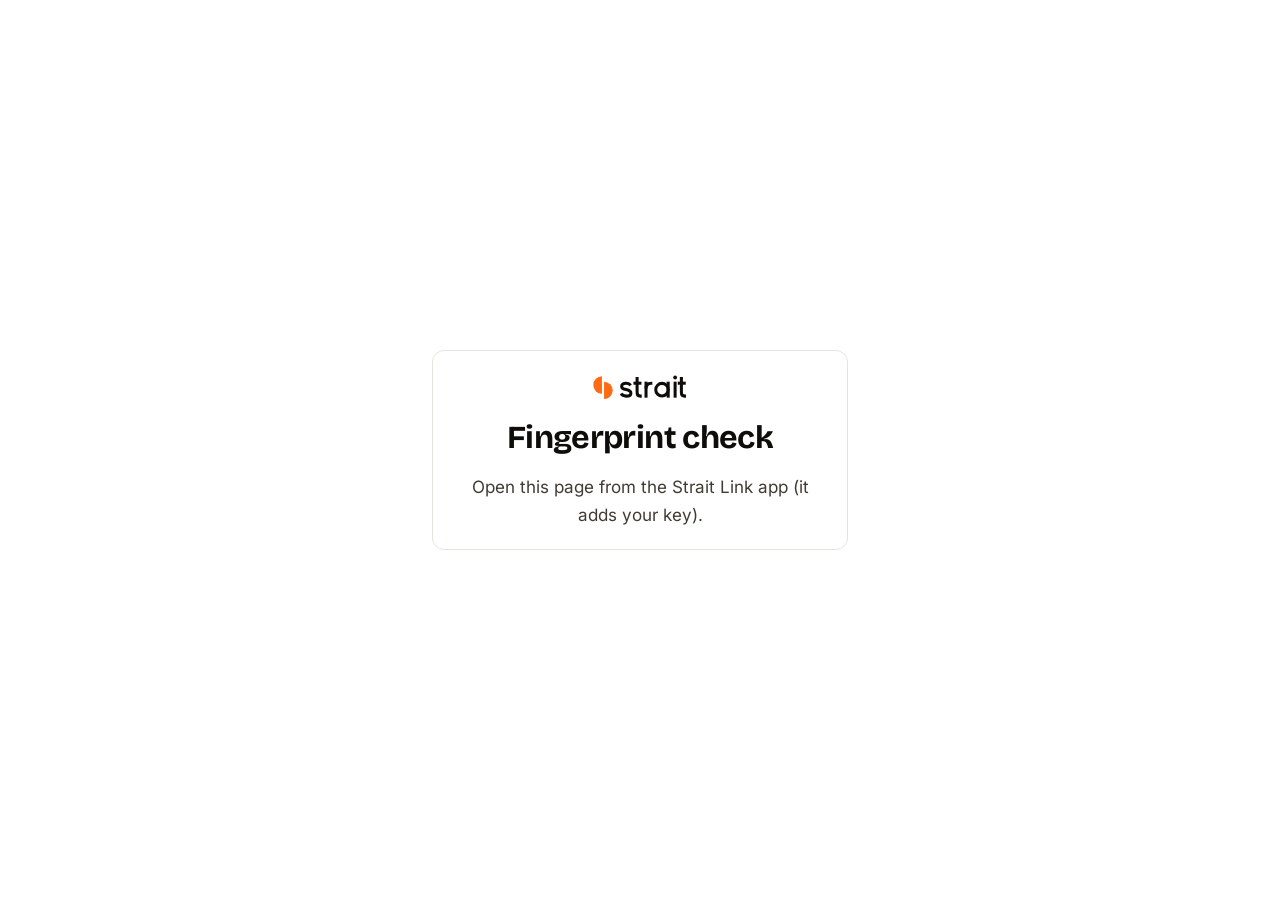
==== commit e819960f: "Demo site: Strait design system v5, dark first, self-hosted fonts - v5 tokens, UI and parts CSS copi" ====
--- a/fingerprint.html
+++ b/fingerprint.html
@@ -5,13 +5,15 @@
 <meta name="viewport" content="width=device-width, initial-scale=1">
 <meta name="robots" content="noindex">
 <title>Fingerprint check · browser side</title>
+<meta name="color-scheme" content="dark light">
+<script>try{var t=localStorage.getItem('strait.theme');if(t==='light'||t==='dark')document.documentElement.dataset.theme=t}catch(e){}</script>
 <link rel="icon" href="assets/favicon.svg" type="image/svg+xml">
-<link rel="preconnect" href="https://fonts.googleapis.com">
-<link rel="preconnect" href="https://fonts.gstatic.com" crossorigin>
-<link rel="stylesheet" href="https://fonts.googleapis.com/css2?family=Bricolage+Grotesque:opsz,wght@12..96,700&family=Inter:wght@400;500;600&family=JetBrains+Mono:wght@400;500&display=swap">
+<link rel="preload" href="assets/fonts/bricolage-grotesque.woff2" as="font" type="font/woff2" crossorigin>
+<link rel="stylesheet" href="assets/fonts.css">
 <link rel="stylesheet" href="strait-tokens.css">
-<link rel="stylesheet" href="strait-warm.css">
 <link rel="stylesheet" href="strait-ui.css">
+<link rel="stylesheet" href="strait-parts.css">
+<link rel="stylesheet" href="assets/demo.css">
 <style>
   body { margin: 0; min-height: 100vh; display: flex; align-items: center; justify-content: center;
          background: var(--st-bg-subtle); padding: var(--st-space-4); box-sizing: border-box; }
@@ -27,10 +29,7 @@
 </head>
 <body class="st-root">
 <main class="st-card">
-  <picture class="logo">
-    <source srcset="assets/strait-lockup-dark.svg" media="(prefers-color-scheme: dark)">
-    <img src="assets/strait-lockup.svg" alt="Strait" width="97" height="32">
-  </picture>
+  <span class="logo"><img class="lk-l" src="assets/strait-lockup.svg" alt="Strait" width="97" height="32"><img class="lk-d" src="assets/strait-lockup-dark.svg" alt="Strait" width="97" height="32"></span>
   <h1 class="st-h1">Fingerprint check</h1>
   <p id="msg">Reading this browser…</p>
   <code id="code"></code>
--- a/assets/fonts.css
+++ b/assets/fonts.css
@@ -0,0 +1,7 @@
+/* Self-hosted brand faces (no request to Google), DS v5 §4. Bricolage Grotesque 700 for display only,
+   Inter for body, JetBrains Mono for labels, code and receipts. The display stack falls back to a
+   local Arial Bold ("Strait Display Fallback") so the H1 holds its place while the face loads. */
+@font-face { font-family: "Bricolage Grotesque"; src: url("fonts/bricolage-grotesque.woff2") format("woff2"); font-weight: 600 800; font-display: swap; }
+@font-face { font-family: "Inter"; src: url("fonts/inter.woff2") format("woff2"); font-weight: 100 900; font-display: swap; }
+@font-face { font-family: "JetBrains Mono"; src: url("fonts/jetbrains-mono.woff2") format("woff2"); font-weight: 100 900; font-display: swap; }
+@font-face { font-family: "Strait Display Fallback"; src: local("Arial Bold"), local("Arial-BoldMT"); font-weight: 700; size-adjust: 96%; }
--- a/strait-tokens.css
+++ b/strait-tokens.css
@@ -1,22 +1,23 @@
-/* Strait design tokens v4.1.0 — GENERATED by brand/tokens/build.mjs from strait.tokens.json. Do not edit. */
-/* Fonts: Self-hosted woff2, no Google request: Bricolage Grotesque 700 (96pt optical size, Latin subset, @fontsource/bricolage-grotesque) for display only; Inter variable for body; JetBrains Mono variable for code. Preload only the display face. */
+/* Strait design tokens v5.0.0 — GENERATED by brand/tokens/build.mjs from tokens/src (DTCG 2025.10). Do not edit. */
+/* Fonts: Bricolage Grotesque 700 (display), Inter (body), JetBrains Mono (labels, code); self-hosted woff2. Spec: design-work/final/DS-V5.md */
 :root {
   --st-bg: #FFFFFF;
-  --st-bg-subtle: #F3F5F8;
-  --st-bg-muted: #EDF0F4;
+  --st-bg-subtle: #F7F5F1;
+  --st-bg-muted: #EFECE6;
   --st-surface: #FFFFFF;
   --st-surface-raised: #FFFFFF;
-  --st-border: #E6E9EF;
-  --st-border-strong: #CDD3DD;
-  --st-border-control: #6B778B;
-  --st-text: #070A10;
-  --st-text-muted: #343F50;
-  --st-text-subtle: #556175;
+  --st-surface-sunken: #F7F5F1;
+  --st-border: #E8E4DD;
+  --st-border-strong: #D2CBC1;
+  --st-border-control: #7A7166;
+  --st-text: #0F0D0A;
+  --st-text-muted: #423B33;
+  --st-text-subtle: #5F574D;
   --st-text-inverse: #FFFFFF;
   --st-brand: #FF6A13;
   --st-brand-hover: #FF8237;
   --st-brand-press: #E85600;
-  --st-on-brand: #070A10;
+  --st-on-brand: #0F0D0A;
   --st-brand-subtle: #FFF4EC;
   --st-brand-border: #FFC49E;
   --st-brand-text: #B84200;
@@ -24,79 +25,93 @@
   --st-link-hover: #8A3304;
   --st-focus-ring: #E85600;
   --st-field: #FF6A13;
-  --st-on-field: #070A10;
-  --st-night: #0A0E15;
-  --st-on-night: #F3F5F8;
-  --st-on-night-muted: #A8B1C0;
-  --st-lane: #1E8FD6;
-  --st-lane-text: #1673B0;
-  --st-accent: #1E8FD6;
-  --st-accent-text: #1673B0;
-  --st-success: #15803D;
-  --st-success-bg: #ECFDF3;
-  --st-warning: #A35208;
-  --st-warning-bg: #FFF7E8;
-  --st-danger: #B91C1C;
-  --st-danger-bg: #FEF2F2;
-  --st-info: #1D4ED8;
-  --st-info-bg: #EFF6FF;
-  --st-chart-1: #2A78D6;
-  --st-chart-2: #E85600;
-  --st-chart-3: #0F9F8F;
-  --st-chart-4: #6A4FD6;
-  --st-chart-5: #D6457E;
-  --st-chart-6: #9A6B00;
-  --st-scrim: rgba(7,10,16,0.48);
+  --st-on-field: #0F0D0A;
+  --st-night: #0E0C0A;
+  --st-on-night: #F6F3EE;
+  --st-on-night-muted: #B8B0A5;
+  --st-lane: #E85600;
+  --st-lane-text: #B84200;
+  --st-accent: #E85600;
+  --st-accent-text: #B84200;
+  --st-success: #33701B;
+  --st-success-bg: #EEF4E4;
+  --st-warning: #8A5A00;
+  --st-warning-bg: #FBF1DC;
+  --st-danger: #B3261E;
+  --st-danger-bg: #FBEAE6;
+  --st-info: #5F574D;
+  --st-info-bg: #F7F5F1;
+  --st-chart-1: #E85600;
+  --st-chart-2: #B84200;
+  --st-chart-3: #8A3304;
+  --st-chart-4: #5F574D;
+  --st-chart-5: #7A7166;
+  --st-chart-6: #423B33;
+  --st-scrim: rgba(15,13,10,0.48);
   --st-logo-mark: #FF6A13;
-  --st-logo-word: #070A10;
-  --st-status-ok: #15803D;
-  --st-status-ok-bg: #ECFDF3;
-  --st-status-degraded: #A35208;
-  --st-status-degraded-bg: #FFF7E8;
-  --st-status-broken: #B91C1C;
-  --st-status-broken-bg: #FEF2F2;
-  --st-status-unknown: #556175;
-  --st-status-unknown-bg: #EDF0F4;
-  --st-certainty-exact: #1673B0;
-  --st-certainty-exact-bg: #EAF4FC;
-  --st-certainty-likely: #4A88D0;
-  --st-certainty-likely-bg: #F0F5FC;
-  --st-certainty-estimated: #6B778B;
-  --st-certainty-estimated-bg: #EDF0F4;
-  --st-certainty-failed: #B91C1C;
-  --st-certainty-failed-bg: #FEF2F2;
-  --st-chart-other: #6B778B;
-  --st-chart-grid: #E6E9EF;
-  --st-chart-axis: #CDD3DD;
-  --st-chart-focus: #070A10;
-  --st-seq-1: #DCEBFA;
-  --st-seq-2: #A9CDF2;
-  --st-seq-3: #6EA9E8;
-  --st-seq-4: #2A78D6;
-  --st-seq-5: #1A4F94;
-  --st-diverging-neg: #D6457E;
-  --st-diverging-mid: #EDF0F4;
-  --st-diverging-pos: #2A78D6;
-  --st-gradient-hero-glow: radial-gradient(60% 50% at 50% 0%, rgba(255,106,19,0.10), rgba(255,106,19,0) 70%);
-  --st-gradient-scene: linear-gradient(180deg, #FFFFFF 0%, #F3F5F8 100%);
-  --st-gradient-night: linear-gradient(180deg, #0F141D 0%, #0A0E15 55%, #070A10 100%);
+  --st-logo-word: #0F0D0A;
+  --st-status-ok: #33701B;
+  --st-status-ok-bg: #EEF4E4;
+  --st-status-degraded: #8A5A00;
+  --st-status-degraded-bg: #FBF1DC;
+  --st-status-broken: #B3261E;
+  --st-status-broken-bg: #FBEAE6;
+  --st-status-unknown: #5F574D;
+  --st-status-unknown-bg: #EFECE6;
+  --st-certainty-exact: #B84200;
+  --st-certainty-exact-bg: #FFF4EC;
+  --st-certainty-likely: #B84200;
+  --st-certainty-likely-bg: #FFF4EC;
+  --st-certainty-estimated: #7A7166;
+  --st-certainty-estimated-bg: #EFECE6;
+  --st-certainty-failed: #B3261E;
+  --st-certainty-failed-bg: #FBEAE6;
+  --st-chart-other: #7A7166;
+  --st-chart-grid: #E8E4DD;
+  --st-chart-axis: #D2CBC1;
+  --st-chart-focus: #0F0D0A;
+  --st-seq-1: #FFF4EC;
+  --st-seq-2: #FFC49E;
+  --st-seq-3: #FF8237;
+  --st-seq-4: #E85600;
+  --st-seq-5: #8A3304;
+  --st-diverging-neg: #7A7166;
+  --st-diverging-mid: #EFECE6;
+  --st-diverging-pos: #FF6A13;
+  --st-paper: #F7F2E8;
+  --st-paper-ink: #1A1612;
+  --st-paper-muted: #4A4238;
+  --st-paper-subtle: #62594D;
+  --st-paper-line: #CFC5B6;
+  --st-paper-hl: #EAE2D4;
+  --st-paper-stamp: #B84200;
+  --st-gradient-hero-glow: radial-gradient(60% 50% at 50% 0%, rgba(255,106,19,0.1) 0%, rgba(255,106,19,0) 70%);
+  --st-gradient-scene: linear-gradient(180deg, #FFFFFF 0%, #F7F5F1 100%);
+  --st-gradient-night: linear-gradient(180deg, #191613 0%, #0E0C0A 55%, #0A0908 100%);
   --st-gradient-signal: linear-gradient(160deg, #FF8237 0%, #FF6A13 50%, #E85600 100%);
   --st-gradient-focus-wash: linear-gradient(180deg, #FFF4EC 0%, #FFFFFF 45%);
   --st-gradient-route-head: linear-gradient(90deg, #FF6A13 0%, #FF6A13 70%, rgba(255,106,19,0) 100%);
-  --st-gradient-skeleton: linear-gradient(90deg, #EDF0F4 0%, #F3F5F8 50%, #EDF0F4 100%);
+  --st-gradient-skeleton: linear-gradient(90deg, #EFECE6 0%, #F7F5F1 50%, #EFECE6 100%);
   --st-gradient-fade-edge: linear-gradient(var(--st-fade-dir, 90deg), var(--st-fade-from, var(--st-surface)), transparent);
-  --st-gradient-seq: linear-gradient(90deg, #DCEBFA, #A9CDF2, #6EA9E8, #2A78D6, #1A4F94);
-  --st-gradient-diverging: linear-gradient(90deg, #D6457E, #EDF0F4, #2A78D6);
-  --st-font-display: 'Bricolage Grotesque', Inter, 'Helvetica Neue', Arial, sans-serif;
+  --st-gradient-seq: linear-gradient(90deg, #FFF4EC, #FFC49E, #FF8237, #E85600, #8A3304);
+  --st-gradient-diverging: linear-gradient(90deg, #7A7166, #EFECE6, #FF6A13);
+  --st-shadow-sm: 0 1px 2px rgba(15,13,10,0.06);
+  --st-shadow-md: 0 4px 12px rgba(15,13,10,0.08), 0 1px 3px rgba(15,13,10,0.06);
+  --st-shadow-lg: 0 16px 40px rgba(15,13,10,0.14), 0 4px 12px rgba(15,13,10,0.08);
+  --st-shadow-glow: 0 40px 120px -40px rgba(255,106,19,0.45);
+  --st-shadow-edge: inset 0 1px 0 rgba(255,255,255,0);
+  --st-shadow-paper: 0 0 0.7px rgba(26,22,18,0.5), 0 12px 22px rgba(26,22,18,0.12);
+  --st-filter-paper: drop-shadow(0 0 0.7px rgba(26,22,18,0.5)) drop-shadow(0 12px 22px rgba(26,22,18,0.12));
+  --st-font-display: 'Bricolage Grotesque', 'Strait Display Fallback', Inter, 'Helvetica Neue', Arial, sans-serif;
   --st-font-body: Inter, system-ui, -apple-system, 'Segoe UI', Roboto, sans-serif;
   --st-font-mono: 'JetBrains Mono', 'SF Mono', Menlo, Consolas, monospace;
   --st-text-display-poster: 700 clamp(4rem, 15vw, 12rem)/0.86 var(--st-font-display);
   --st-tracking-display-poster: -0.05em;
-  --st-text-display-hero: 700 clamp(3.25rem, 8.5vw, 6.5rem)/0.95 var(--st-font-display);
-  --st-tracking-display-hero: -0.045em;
+  --st-text-display-hero: 700 clamp(3rem, 5.1vw, 4.625rem)/0.94 var(--st-font-display);
+  --st-tracking-display-hero: -0.035em;
   --st-text-display-xl: 700 clamp(2.5rem, 5.5vw, 4rem)/1 var(--st-font-display);
   --st-tracking-display-xl: -0.035em;
-  --st-text-display-lg: 700 clamp(2rem, 4vw, 3.5rem)/1.05 var(--st-font-display);
+  --st-text-display-lg: 700 clamp(2rem, 4vw, 3.5rem)/1.02 var(--st-font-display);
   --st-tracking-display-lg: -0.03em;
   --st-text-h1: 700 32px/38px var(--st-font-display);
   --st-tracking-h1: -0.02em;
@@ -126,16 +141,22 @@
   --st-tracking-body-sm: 0;
   --st-text-caption: 500 12px/16px var(--st-font-body);
   --st-tracking-caption: 0.01em;
-  --st-text-overline: 500 11px/14px var(--st-font-mono);
+  --st-text-overline: 500 12px/16px var(--st-font-mono);
   --st-tracking-overline: 0.08em;
   --st-text-station: 500 12px/16px var(--st-font-mono);
   --st-tracking-station: 0.06em;
+  --st-text-label: 500 12px/17px var(--st-font-mono);
+  --st-tracking-label: 0.08em;
   --st-text-code-lg: 400 14px/22px var(--st-font-mono);
   --st-tracking-code-lg: 0;
   --st-text-code: 400 13px/20px var(--st-font-mono);
   --st-tracking-code: 0;
   --st-text-code-sm: 400 12px/16px var(--st-font-mono);
   --st-tracking-code-sm: 0;
+  --st-text-receipt: 400 13px/21px var(--st-font-mono);
+  --st-tracking-receipt: 0;
+  --st-text-receipt-head: 600 13px/17px var(--st-font-mono);
+  --st-tracking-receipt-head: 0.06em;
   --st-text-kbd: 500 12px/16px var(--st-font-mono);
   --st-tracking-kbd: 0;
   --st-text-metric-xl: 600 64px/64px var(--st-font-mono);
@@ -144,7 +165,10 @@
   --st-tracking-metric: -0.02em;
   --st-text-metric-sm: 600 20px/24px var(--st-font-body);
   --st-tracking-metric-sm: 0;
-  --st-size-11: 0.6875rem;
+  --st-text-receipt-total: 700 36px/36px var(--st-font-display);
+  --st-tracking-receipt-total: -0.02em;
+  --st-text-stamp: 700 14px/14px var(--st-font-display);
+  --st-tracking-stamp: 0.1em;
   --st-size-12: 0.75rem;
   --st-size-13: 0.8125rem;
   --st-size-14: 0.875rem;
@@ -156,11 +180,12 @@
   --st-size-24: 1.5rem;
   --st-size-28: 1.75rem;
   --st-size-32: 2rem;
+  --st-size-36: 2.25rem;
+  --st-size-40: 2.5rem;
   --st-size-56: 3.5rem;
   --st-size-64: 4rem;
   --st-numerals: tabular-nums lining-nums;
   --st-space-0: 0px;
-  --st-space-0-5: 2px;
   --st-space-1: 4px;
   --st-space-2: 8px;
   --st-space-3: 12px;
@@ -175,6 +200,7 @@
   --st-space-24: 96px;
   --st-space-32: 128px;
   --st-space-40: 160px;
+  --st-space-0-5: 2px;
   --st-radius-xs: 4px;
   --st-radius-sm: 6px;
   --st-radius-md: 8px;
@@ -182,24 +208,29 @@
   --st-radius-xl: 16px;
   --st-radius-2xl: 20px;
   --st-radius-full: 999px;
-  --st-shadow-sm: 0 1px 2px rgba(7,10,16,0.06);
-  --st-shadow-md: 0 4px 12px rgba(7,10,16,0.08), 0 1px 3px rgba(7,10,16,0.06);
-  --st-shadow-lg: 0 16px 40px rgba(7,10,16,0.14), 0 4px 12px rgba(7,10,16,0.08);
-  --st-shadow-glow: 0 40px 120px -40px rgba(255,106,19,0.45);
   --st-duration-instant: 0ms;
   --st-duration-fast: 120ms;
-  --st-duration-base: 180ms;
+  --st-duration-stagger: 120ms;
+  --st-duration-draw: 160ms;
+  --st-duration-base: 200ms;
   --st-duration-step: 240ms;
-  --st-duration-stagger: 120ms;
   --st-duration-slow: 280ms;
+  --st-duration-wipe: 320ms;
   --st-duration-reveal: 400ms;
+  --st-duration-ink: 420ms;
+  --st-duration-mark: 480ms;
+  --st-duration-cut: 520ms;
+  --st-duration-print: 640ms;
   --st-duration-route: 900ms;
   --st-duration-scene: 1200ms;
   --st-duration-travel: 1600ms;
+  --st-duration-pulse: 2400ms;
+  --st-delay-resume: 4000ms;
   --st-ease-standard: cubic-bezier(0.2, 0, 0, 1);
+  --st-ease-enter: cubic-bezier(0.2, 0.8, 0.2, 1);
   --st-ease-exit: cubic-bezier(0.4, 0, 1, 1);
+  --st-ease-route: cubic-bezier(0.65, 0, 0.35, 1);
   --st-ease-emphasized: cubic-bezier(0.3, 0, 0, 1.2);
-  --st-ease-route: cubic-bezier(0.65, 0, 0.35, 1);
   --st-bp-sm: 480px;
   --st-bp-md: 768px;
   --st-bp-lg: 1024px;
@@ -228,6 +259,25 @@
   --st-z-overlay: 40;
   --st-z-modal: 50;
   --st-z-toast: 60;
+  --st-header-h: 64px;
+  --st-seam-dot: 8px;
+  --st-seam-halo: 4px;
+  --st-rail-node: 32px;
+  --st-rail-line: 2px;
+  --st-ticket-corner: 12px;
+  --st-ticket-notch: 12px;
+  --st-ticket-perf: 2.5px;
+  --st-ticket-perf-gap: 12px;
+  --st-half-mark-w: 21px;
+  --st-half-mark-h: 24px;
+  --st-chip-h: 22px;
+  --st-glyph-status: 18px;
+  --st-glyph: 24px;
+  --st-stroke-glyph: 1.5px;
+  --st-stroke-status: 2px;
+  --st-stamp-rotate: -6deg;
+  --st-anatomy-border: 2px;
+  --st-card-pad: 28px;
   --st-channel-whatsapp: var(--st-chart-1);
   --st-channel-instagram: var(--st-chart-2);
   --st-channel-email: var(--st-chart-3);
@@ -239,22 +289,23 @@
 }
 @media (prefers-color-scheme: dark) {
   :root:not([data-theme="light"]) {
-    --st-bg: #0A0E15;
-    --st-bg-subtle: #0F141D;
-    --st-bg-muted: #1C2330;
-    --st-surface: #151B26;
-    --st-surface-raised: #1C2330;
-    --st-border: #212A38;
-    --st-border-strong: #343F50;
-    --st-border-control: #66728A;
-    --st-text: #F3F5F8;
-    --st-text-muted: #A8B1C0;
-    --st-text-subtle: #8A95A8;
-    --st-text-inverse: #070A10;
+    --st-bg: #0E0C0A;
+    --st-bg-subtle: #14120F;
+    --st-bg-muted: #221E1A;
+    --st-surface: #191613;
+    --st-surface-raised: #221E1A;
+    --st-surface-sunken: #0A0908;
+    --st-border: #2B2621;
+    --st-border-strong: #3E3831;
+    --st-border-control: #7D746A;
+    --st-text: #F6F3EE;
+    --st-text-muted: #B8B0A5;
+    --st-text-subtle: #9A9186;
+    --st-text-inverse: #0F0D0A;
     --st-brand: #FF6A13;
     --st-brand-hover: #FF8237;
     --st-brand-press: #E85600;
-    --st-on-brand: #070A10;
+    --st-on-brand: #0F0D0A;
     --st-brand-subtle: #2A1A10;
     --st-brand-border: #5C2306;
     --st-brand-text: #FF8237;
@@ -262,92 +313,104 @@
     --st-link-hover: #FF9C5E;
     --st-focus-ring: #FF8237;
     --st-field: #FF6A13;
-    --st-on-field: #070A10;
-    --st-night: #0A0E15;
-    --st-on-night: #F3F5F8;
-    --st-on-night-muted: #A8B1C0;
-    --st-lane: #5EC8FF;
-    --st-lane-text: #5EC8FF;
-    --st-accent: #5EC8FF;
-    --st-accent-text: #5EC8FF;
-    --st-success: #4ADE80;
-    --st-success-bg: #0F2419;
-    --st-warning: #F5B547;
-    --st-warning-bg: #2A2110;
-    --st-danger: #F87171;
-    --st-danger-bg: #2C1518;
-    --st-info: #7AB2FF;
-    --st-info-bg: #122039;
-    --st-chart-1: #3987E5;
-    --st-chart-2: #E8601A;
-    --st-chart-3: #16A190;
-    --st-chart-4: #8577E8;
-    --st-chart-5: #D9578A;
-    --st-chart-6: #B08515;
+    --st-on-field: #0F0D0A;
+    --st-night: #0E0C0A;
+    --st-on-night: #F6F3EE;
+    --st-on-night-muted: #B8B0A5;
+    --st-lane: #FF8237;
+    --st-lane-text: #FF8237;
+    --st-accent: #FF8237;
+    --st-accent-text: #FF8237;
+    --st-success: #84C46A;
+    --st-success-bg: #16200F;
+    --st-warning: #E8B04A;
+    --st-warning-bg: #2A2010;
+    --st-danger: #F0645C;
+    --st-danger-bg: #2B1513;
+    --st-info: #B8B0A5;
+    --st-info-bg: #191613;
+    --st-chart-1: #FF6A13;
+    --st-chart-2: #FF9C5E;
+    --st-chart-3: #FFC49E;
+    --st-chart-4: #B84200;
+    --st-chart-5: #9A9186;
+    --st-chart-6: #B8B0A5;
     --st-scrim: rgba(0,0,0,0.64);
     --st-logo-mark: #FF6A13;
-    --st-logo-word: #F3F5F8;
-    --st-status-ok: #4ADE80;
-    --st-status-ok-bg: #0F2419;
-    --st-status-degraded: #F5B547;
-    --st-status-degraded-bg: #2A2110;
-    --st-status-broken: #F87171;
-    --st-status-broken-bg: #2C1518;
-    --st-status-unknown: #A8B1C0;
-    --st-status-unknown-bg: #1C2330;
-    --st-certainty-exact: #5EC8FF;
-    --st-certainty-exact-bg: #0E2233;
-    --st-certainty-likely: #8CBDF5;
-    --st-certainty-likely-bg: #121D2C;
-    --st-certainty-estimated: #8A95A8;
-    --st-certainty-estimated-bg: #1C2330;
-    --st-certainty-failed: #F87171;
-    --st-certainty-failed-bg: #2C1518;
-    --st-chart-other: #8A95A8;
-    --st-chart-grid: #212A38;
-    --st-chart-axis: #343F50;
-    --st-chart-focus: #F3F5F8;
-    --st-seq-1: #1A2F4D;
-    --st-seq-2: #1F4F86;
-    --st-seq-3: #2F6FC0;
-    --st-seq-4: #4C93E6;
-    --st-seq-5: #8CBDF5;
-    --st-diverging-neg: #D9578A;
-    --st-diverging-mid: #212A38;
-    --st-diverging-pos: #3987E5;
-    --st-gradient-hero-glow: radial-gradient(60% 50% at 50% 0%, rgba(255,106,19,0.16), rgba(255,106,19,0) 70%);
-    --st-gradient-scene: linear-gradient(180deg, #0F141D 0%, #0A0E15 55%, #070A10 100%);
-    --st-gradient-night: linear-gradient(180deg, #0F141D 0%, #0A0E15 55%, #070A10 100%);
+    --st-logo-word: #F6F3EE;
+    --st-status-ok: #84C46A;
+    --st-status-ok-bg: #16200F;
+    --st-status-degraded: #E8B04A;
+    --st-status-degraded-bg: #2A2010;
+    --st-status-broken: #F0645C;
+    --st-status-broken-bg: #2B1513;
+    --st-status-unknown: #B8B0A5;
+    --st-status-unknown-bg: #221E1A;
+    --st-certainty-exact: #FF8237;
+    --st-certainty-exact-bg: #2A1A10;
+    --st-certainty-likely: #FF9C5E;
+    --st-certainty-likely-bg: #2A1A10;
+    --st-certainty-estimated: #9A9186;
+    --st-certainty-estimated-bg: #221E1A;
+    --st-certainty-failed: #F0645C;
+    --st-certainty-failed-bg: #2B1513;
+    --st-chart-other: #9A9186;
+    --st-chart-grid: #2B2621;
+    --st-chart-axis: #3E3831;
+    --st-chart-focus: #F6F3EE;
+    --st-seq-1: #2A1A10;
+    --st-seq-2: #5C2306;
+    --st-seq-3: #B84200;
+    --st-seq-4: #FF6A13;
+    --st-seq-5: #FFC49E;
+    --st-diverging-neg: #9A9186;
+    --st-diverging-mid: #2B2621;
+    --st-diverging-pos: #FF6A13;
+    --st-paper: #EBE3D3;
+    --st-paper-ink: #1A1612;
+    --st-paper-muted: #4A4238;
+    --st-paper-subtle: #62594D;
+    --st-paper-line: #CFC5B6;
+    --st-paper-hl: #E0D6C3;
+    --st-paper-stamp: #A33A00;
+    --st-gradient-hero-glow: radial-gradient(60% 50% at 50% 0%, rgba(255,106,19,0.16) 0%, rgba(255,106,19,0) 70%);
+    --st-gradient-scene: linear-gradient(180deg, #14120F 0%, #0E0C0A 55%, #0A0908 100%);
+    --st-gradient-night: linear-gradient(180deg, #14120F 0%, #0E0C0A 55%, #0A0908 100%);
     --st-gradient-signal: linear-gradient(160deg, #FF8237 0%, #FF6A13 50%, #E85600 100%);
-    --st-gradient-focus-wash: linear-gradient(180deg, #2A1A10 0%, #151B26 45%);
+    --st-gradient-focus-wash: linear-gradient(180deg, #2A1A10 0%, #191613 45%);
     --st-gradient-route-head: linear-gradient(90deg, #FF6A13 0%, #FF6A13 70%, rgba(255,106,19,0) 100%);
-    --st-gradient-skeleton: linear-gradient(90deg, #1C2330 0%, #212A38 50%, #1C2330 100%);
+    --st-gradient-skeleton: linear-gradient(90deg, #221E1A 0%, #2B2621 50%, #221E1A 100%);
     --st-gradient-fade-edge: linear-gradient(var(--st-fade-dir, 90deg), var(--st-fade-from, var(--st-surface)), transparent);
-    --st-gradient-seq: linear-gradient(90deg, #1A2F4D, #1F4F86, #2F6FC0, #4C93E6, #8CBDF5);
-    --st-gradient-diverging: linear-gradient(90deg, #D9578A, #212A38, #3987E5);
-    --st-shadow-sm: 0 1px 2px rgba(3,5,9,0.5);
-    --st-shadow-md: 0 4px 12px rgba(3,5,9,0.55), 0 1px 3px rgba(3,5,9,0.4);
-    --st-shadow-lg: 0 16px 40px rgba(3,5,9,0.65), 0 4px 12px rgba(3,5,9,0.45);
+    --st-gradient-seq: linear-gradient(90deg, #2A1A10, #5C2306, #B84200, #FF6A13, #FFC49E);
+    --st-gradient-diverging: linear-gradient(90deg, #9A9186, #2B2621, #FF6A13);
+    --st-shadow-sm: 0 1px 2px rgba(5,4,3,0.5);
+    --st-shadow-md: 0 4px 12px rgba(5,4,3,0.55), 0 1px 3px rgba(5,4,3,0.4);
+    --st-shadow-lg: 0 16px 40px rgba(5,4,3,0.65), 0 4px 12px rgba(5,4,3,0.45);
+    --st-shadow-glow: 0 40px 120px -40px rgba(255,106,19,0.45);
+    --st-shadow-edge: inset 0 1px 0 rgba(246,243,238,0.05);
+    --st-shadow-paper: 0 2px 2px rgba(0,0,0,0.22), 0 18px 28px rgba(0,0,0,0.32);
+    --st-filter-paper: drop-shadow(0 2px 2px rgba(0,0,0,0.22)) drop-shadow(0 18px 28px rgba(0,0,0,0.32));
     color-scheme: dark;
   }
 }
 :root[data-theme="dark"] {
-  --st-bg: #0A0E15;
-  --st-bg-subtle: #0F141D;
-  --st-bg-muted: #1C2330;
-  --st-surface: #151B26;
-  --st-surface-raised: #1C2330;
-  --st-border: #212A38;
-  --st-border-strong: #343F50;
-  --st-border-control: #66728A;
-  --st-text: #F3F5F8;
-  --st-text-muted: #A8B1C0;
-  --st-text-subtle: #8A95A8;
-  --st-text-inverse: #070A10;
+  --st-bg: #0E0C0A;
+  --st-bg-subtle: #14120F;
+  --st-bg-muted: #221E1A;
+  --st-surface: #191613;
+  --st-surface-raised: #221E1A;
+  --st-surface-sunken: #0A0908;
+  --st-border: #2B2621;
+  --st-border-strong: #3E3831;
+  --st-border-control: #7D746A;
+  --st-text: #F6F3EE;
+  --st-text-muted: #B8B0A5;
+  --st-text-subtle: #9A9186;
+  --st-text-inverse: #0F0D0A;
   --st-brand: #FF6A13;
   --st-brand-hover: #FF8237;
   --st-brand-press: #E85600;
-  --st-on-brand: #070A10;
+  --st-on-brand: #0F0D0A;
   --st-brand-subtle: #2A1A10;
   --st-brand-border: #5C2306;
   --st-brand-text: #FF8237;
@@ -355,74 +418,85 @@
   --st-link-hover: #FF9C5E;
   --st-focus-ring: #FF8237;
   --st-field: #FF6A13;
-  --st-on-field: #070A10;
-  --st-night: #0A0E15;
-  --st-on-night: #F3F5F8;
-  --st-on-night-muted: #A8B1C0;
-  --st-lane: #5EC8FF;
-  --st-lane-text: #5EC8FF;
-  --st-accent: #5EC8FF;
-  --st-accent-text: #5EC8FF;
-  --st-success: #4ADE80;
-  --st-success-bg: #0F2419;
-  --st-warning: #F5B547;
-  --st-warning-bg: #2A2110;
-  --st-danger: #F87171;
-  --st-danger-bg: #2C1518;
-  --st-info: #7AB2FF;
-  --st-info-bg: #122039;
-  --st-chart-1: #3987E5;
-  --st-chart-2: #E8601A;
-  --st-chart-3: #16A190;
-  --st-chart-4: #8577E8;
-  --st-chart-5: #D9578A;
-  --st-chart-6: #B08515;
+  --st-on-field: #0F0D0A;
+  --st-night: #0E0C0A;
+  --st-on-night: #F6F3EE;
+  --st-on-night-muted: #B8B0A5;
+  --st-lane: #FF8237;
+  --st-lane-text: #FF8237;
+  --st-accent: #FF8237;
+  --st-accent-text: #FF8237;
+  --st-success: #84C46A;
+  --st-success-bg: #16200F;
+  --st-warning: #E8B04A;
+  --st-warning-bg: #2A2010;
+  --st-danger: #F0645C;
+  --st-danger-bg: #2B1513;
+  --st-info: #B8B0A5;
+  --st-info-bg: #191613;
+  --st-chart-1: #FF6A13;
+  --st-chart-2: #FF9C5E;
+  --st-chart-3: #FFC49E;
+  --st-chart-4: #B84200;
+  --st-chart-5: #9A9186;
+  --st-chart-6: #B8B0A5;
   --st-scrim: rgba(0,0,0,0.64);
   --st-logo-mark: #FF6A13;
-  --st-logo-word: #F3F5F8;
-  --st-status-ok: #4ADE80;
-  --st-status-ok-bg: #0F2419;
-  --st-status-degraded: #F5B547;
-  --st-status-degraded-bg: #2A2110;
-  --st-status-broken: #F87171;
-  --st-status-broken-bg: #2C1518;
-  --st-status-unknown: #A8B1C0;
-  --st-status-unknown-bg: #1C2330;
-  --st-certainty-exact: #5EC8FF;
-  --st-certainty-exact-bg: #0E2233;
-  --st-certainty-likely: #8CBDF5;
-  --st-certainty-likely-bg: #121D2C;
-  --st-certainty-estimated: #8A95A8;
-  --st-certainty-estimated-bg: #1C2330;
-  --st-certainty-failed: #F87171;
-  --st-certainty-failed-bg: #2C1518;
-  --st-chart-other: #8A95A8;
-  --st-chart-grid: #212A38;
-  --st-chart-axis: #343F50;
-  --st-chart-focus: #F3F5F8;
-  --st-seq-1: #1A2F4D;
-  --st-seq-2: #1F4F86;
-  --st-seq-3: #2F6FC0;
-  --st-seq-4: #4C93E6;
-  --st-seq-5: #8CBDF5;
-  --st-diverging-neg: #D9578A;
-  --st-diverging-mid: #212A38;
-  --st-diverging-pos: #3987E5;
-  --st-gradient-hero-glow: radial-gradient(60% 50% at 50% 0%, rgba(255,106,19,0.16), rgba(255,106,19,0) 70%);
-  --st-gradient-scene: linear-gradient(180deg, #0F141D 0%, #0A0E15 55%, #070A10 100%);
-  --st-gradient-night: linear-gradient(180deg, #0F141D 0%, #0A0E15 55%, #070A10 100%);
+  --st-logo-word: #F6F3EE;
+  --st-status-ok: #84C46A;
+  --st-status-ok-bg: #16200F;
+  --st-status-degraded: #E8B04A;
+  --st-status-degraded-bg: #2A2010;
+  --st-status-broken: #F0645C;
+  --st-status-broken-bg: #2B1513;
+  --st-status-unknown: #B8B0A5;
+  --st-status-unknown-bg: #221E1A;
+  --st-certainty-exact: #FF8237;
+  --st-certainty-exact-bg: #2A1A10;
+  --st-certainty-likely: #FF9C5E;
+  --st-certainty-likely-bg: #2A1A10;
+  --st-certainty-estimated: #9A9186;
+  --st-certainty-estimated-bg: #221E1A;
+  --st-certainty-failed: #F0645C;
+  --st-certainty-failed-bg: #2B1513;
+  --st-chart-other: #9A9186;
+  --st-chart-grid: #2B2621;
+  --st-chart-axis: #3E3831;
+  --st-chart-focus: #F6F3EE;
+  --st-seq-1: #2A1A10;
+  --st-seq-2: #5C2306;
+  --st-seq-3: #B84200;
+  --st-seq-4: #FF6A13;
+  --st-seq-5: #FFC49E;
+  --st-diverging-neg: #9A9186;
+  --st-diverging-mid: #2B2621;
+  --st-diverging-pos: #FF6A13;
+  --st-paper: #EBE3D3;
+  --st-paper-ink: #1A1612;
+  --st-paper-muted: #4A4238;
+  --st-paper-subtle: #62594D;
+  --st-paper-line: #CFC5B6;
+  --st-paper-hl: #E0D6C3;
+  --st-paper-stamp: #A33A00;
+  --st-gradient-hero-glow: radial-gradient(60% 50% at 50% 0%, rgba(255,106,19,0.16) 0%, rgba(255,106,19,0) 70%);
+  --st-gradient-scene: linear-gradient(180deg, #14120F 0%, #0E0C0A 55%, #0A0908 100%);
+  --st-gradient-night: linear-gradient(180deg, #14120F 0%, #0E0C0A 55%, #0A0908 100%);
   --st-gradient-signal: linear-gradient(160deg, #FF8237 0%, #FF6A13 50%, #E85600 100%);
-  --st-gradient-focus-wash: linear-gradient(180deg, #2A1A10 0%, #151B26 45%);
+  --st-gradient-focus-wash: linear-gradient(180deg, #2A1A10 0%, #191613 45%);
   --st-gradient-route-head: linear-gradient(90deg, #FF6A13 0%, #FF6A13 70%, rgba(255,106,19,0) 100%);
-  --st-gradient-skeleton: linear-gradient(90deg, #1C2330 0%, #212A38 50%, #1C2330 100%);
+  --st-gradient-skeleton: linear-gradient(90deg, #221E1A 0%, #2B2621 50%, #221E1A 100%);
   --st-gradient-fade-edge: linear-gradient(var(--st-fade-dir, 90deg), var(--st-fade-from, var(--st-surface)), transparent);
-  --st-gradient-seq: linear-gradient(90deg, #1A2F4D, #1F4F86, #2F6FC0, #4C93E6, #8CBDF5);
-  --st-gradient-diverging: linear-gradient(90deg, #D9578A, #212A38, #3987E5);
-  --st-shadow-sm: 0 1px 2px rgba(3,5,9,0.5);
-  --st-shadow-md: 0 4px 12px rgba(3,5,9,0.55), 0 1px 3px rgba(3,5,9,0.4);
-  --st-shadow-lg: 0 16px 40px rgba(3,5,9,0.65), 0 4px 12px rgba(3,5,9,0.45);
+  --st-gradient-seq: linear-gradient(90deg, #2A1A10, #5C2306, #B84200, #FF6A13, #FFC49E);
+  --st-gradient-diverging: linear-gradient(90deg, #9A9186, #2B2621, #FF6A13);
+  --st-shadow-sm: 0 1px 2px rgba(5,4,3,0.5);
+  --st-shadow-md: 0 4px 12px rgba(5,4,3,0.55), 0 1px 3px rgba(5,4,3,0.4);
+  --st-shadow-lg: 0 16px 40px rgba(5,4,3,0.65), 0 4px 12px rgba(5,4,3,0.45);
+  --st-shadow-glow: 0 40px 120px -40px rgba(255,106,19,0.45);
+  --st-shadow-edge: inset 0 1px 0 rgba(246,243,238,0.05);
+  --st-shadow-paper: 0 2px 2px rgba(0,0,0,0.22), 0 18px 28px rgba(0,0,0,0.32);
+  --st-filter-paper: drop-shadow(0 2px 2px rgba(0,0,0,0.22)) drop-shadow(0 18px 28px rgba(0,0,0,0.32));
   color-scheme: dark;
 }
 @media (prefers-reduced-motion: reduce) {
-  :root { --st-duration-instant: 0ms; --st-duration-fast: 0ms; --st-duration-base: 0ms; --st-duration-step: 0ms; --st-duration-stagger: 0ms; --st-duration-slow: 0ms; --st-duration-reveal: 0ms; --st-duration-route: 0ms; --st-duration-scene: 0ms; --st-duration-travel: 0ms; }
+  :root { --st-duration-instant: 0ms; --st-duration-fast: 0ms; --st-duration-stagger: 0ms; --st-duration-draw: 0ms; --st-duration-base: 0ms; --st-duration-step: 0ms; --st-duration-slow: 0ms; --st-duration-wipe: 0ms; --st-duration-reveal: 0ms; --st-duration-ink: 0ms; --st-duration-mark: 0ms; --st-duration-cut: 0ms; --st-duration-print: 0ms; --st-duration-route: 0ms; --st-duration-scene: 0ms; --st-duration-travel: 0ms; --st-duration-pulse: 0ms; }
 }
--- a/strait-parts.css
+++ b/strait-parts.css
@@ -0,0 +1,242 @@
+/* Strait parts v5.0.0: the shared parts of the system, for every surface (redirect engine pages, dashboard,
+   website, demo site). A port of the RC site's parts (site/lib/components.mjs + assets/components.css, the
+   chips from assets/style.css) onto the v5 tokens only: no literal colours, durations or easings. Load after
+   strait-tokens.css and strait-ui.css. Markup: the same class names the RC site's components.mjs prints, so
+   its helpers (receipt, ticket, seam, rail, sectionLabel, statusGlyph, chip, anatomyStrip, halfCard) can be
+   copied as they are. Spec: design-work/final/DS-V5.md §6.
+   Parts: chip / tag (status, certainty, availability) · section label + half mark · status glyphs ● ◐ ○ ✕ ·
+   line glyphs · Pause / Play · seam · receipt · ticket · half card · 1/2/3 rail · anatomy strip.
+   One fix over the RC original: the stamp word uses paper-stamp (it sits on paper), not the page's
+   brand-text, which was #FF8237 on the dimmed paper in dark (about 2:1).
+   Motion here is only hover / settle transitions on tokens; they switch off under reduced motion because
+   every --st-duration-* is 0ms there. Signature motion (print-in, stamp) stays with each surface. */
+
+/* ── Chips and tags: glyph + word, never colour alone (WCAG 1.4.1) ───────────────────────────── */
+:root {
+  --glyph-disc-full: url("data:image/svg+xml,%3Csvg xmlns='http://www.w3.org/2000/svg' viewBox='0 0 14 14'%3E%3Ccircle cx='7' cy='7' r='5' fill='black'/%3E%3C/svg%3E");
+  --glyph-disc-half: url("data:image/svg+xml,%3Csvg xmlns='http://www.w3.org/2000/svg' viewBox='0 0 14 14'%3E%3Ccircle cx='7' cy='7' r='4.5' fill='none' stroke='black' stroke-width='1.5'/%3E%3Cpath d='M7 2.5a4.5 4.5 0 0 1 0 9z' fill='black'/%3E%3C/svg%3E");
+  --glyph-disc-outline: url("data:image/svg+xml,%3Csvg xmlns='http://www.w3.org/2000/svg' viewBox='0 0 14 14'%3E%3Ccircle cx='7' cy='7' r='4.5' fill='none' stroke='black' stroke-width='1.5'/%3E%3C/svg%3E");
+  --glyph-disc-dotted: url("data:image/svg+xml,%3Csvg xmlns='http://www.w3.org/2000/svg' viewBox='0 0 14 14'%3E%3Ccircle cx='7' cy='7' r='4.5' fill='none' stroke='black' stroke-width='1.5' stroke-dasharray='1.5 1.5'/%3E%3Ccircle cx='7' cy='7' r='2.5' fill='black'/%3E%3C/svg%3E");
+  --glyph-dash: url("data:image/svg+xml,%3Csvg xmlns='http://www.w3.org/2000/svg' viewBox='0 0 14 14'%3E%3Crect x='3' y='6.25' width='8' height='1.5' rx='.75' fill='black'/%3E%3C/svg%3E");
+  --glyph-check-circle: url("data:image/svg+xml,%3Csvg xmlns='http://www.w3.org/2000/svg' viewBox='0 0 14 14'%3E%3Ccircle cx='7' cy='7' r='5.75' fill='none' stroke='black' stroke-width='1.5'/%3E%3Cpath d='M4.5 7.2l1.7 1.7 3.4-3.6' fill='none' stroke='black' stroke-width='1.5' stroke-linecap='round' stroke-linejoin='round'/%3E%3C/svg%3E");
+  --glyph-alert-triangle: url("data:image/svg+xml,%3Csvg xmlns='http://www.w3.org/2000/svg' viewBox='0 0 14 14'%3E%3Cpath d='M7 1.8l5.6 9.9H1.4z' fill='none' stroke='black' stroke-width='1.4' stroke-linejoin='round'/%3E%3Cpath d='M7 5.6v2.6' stroke='black' stroke-width='1.5' stroke-linecap='round'/%3E%3Ccircle cx='7' cy='10' r='.85' fill='black'/%3E%3C/svg%3E");
+  --glyph-x-octagon: url("data:image/svg+xml,%3Csvg xmlns='http://www.w3.org/2000/svg' viewBox='0 0 14 14'%3E%3Cpath d='M4.6 1.5h4.8l3.1 3.1v4.8l-3.1 3.1H4.6L1.5 9.4V4.6z' fill='none' stroke='black' stroke-width='1.4' stroke-linejoin='round'/%3E%3Cpath d='M5 5l4 4M9 5l-4 4' stroke='black' stroke-width='1.5' stroke-linecap='round'/%3E%3C/svg%3E");
+  --glyph-x-circle: url("data:image/svg+xml,%3Csvg xmlns='http://www.w3.org/2000/svg' viewBox='0 0 14 14'%3E%3Ccircle cx='7' cy='7' r='5.75' fill='none' stroke='black' stroke-width='1.5'/%3E%3Cpath d='M5 5l4 4M9 5l-4 4' stroke='black' stroke-width='1.5' stroke-linecap='round'/%3E%3C/svg%3E");
+  --glyph-question-dashed: url("data:image/svg+xml,%3Csvg xmlns='http://www.w3.org/2000/svg' viewBox='0 0 14 14'%3E%3Ccircle cx='7' cy='7' r='5.75' fill='none' stroke='black' stroke-width='1.3' stroke-dasharray='2 1.6'/%3E%3Cpath d='M5.4 5.6a1.6 1.6 0 1 1 2.3 1.4c-.5.3-.7.6-.7 1.1' fill='none' stroke='black' stroke-width='1.3' stroke-linecap='round'/%3E%3Ccircle cx='7' cy='10.1' r='.8' fill='black'/%3E%3C/svg%3E");
+}
+.chip { display: inline-flex; align-items: center; gap: var(--st-space-1); height: var(--st-chip-h); padding: 0 var(--st-space-2) 0 6px; border: 1px solid var(--_c, var(--st-border-strong)); border-radius: var(--st-radius-xs); background: var(--_bg, var(--st-surface)); color: var(--_w, var(--st-text)); font: var(--st-text-caption); letter-spacing: 0; white-space: nowrap; vertical-align: middle; text-decoration: none; }
+.chip::before { content: ""; flex: none; width: 14px; height: 14px; background: var(--_g, var(--_c, currentColor)); -webkit-mask: var(--_m, var(--glyph-disc-full)) center / 14px no-repeat; mask: var(--_m, var(--glyph-disc-full)) center / 14px no-repeat; }
+.chip[data-set="health"] { --_w: var(--_c); }
+.chip[data-set="health"][data-value="ok"] { --_c: var(--st-status-ok); --_bg: var(--st-status-ok-bg); --_m: var(--glyph-check-circle); }
+.chip[data-set="health"][data-value="degraded"] { --_c: var(--st-status-degraded); --_bg: var(--st-status-degraded-bg); --_m: var(--glyph-alert-triangle); }
+.chip[data-set="health"][data-value="broken"] { --_c: var(--st-status-broken); --_bg: var(--st-status-broken-bg); --_m: var(--glyph-x-octagon); }
+.chip[data-set="health"][data-value="unknown"] { --_c: var(--st-status-unknown); --_bg: var(--st-status-unknown-bg); --_m: var(--glyph-question-dashed); border-style: dashed; }
+.chip[data-set="certainty"][data-value="exact"] { --_c: var(--st-certainty-exact); --_bg: var(--st-certainty-exact-bg); --_m: var(--glyph-disc-full); }
+.chip[data-set="certainty"][data-value="likely"] { --_c: var(--st-certainty-likely); --_bg: var(--st-certainty-likely-bg); --_m: var(--glyph-disc-dotted); }
+.chip[data-set="certainty"][data-value="estimated"] { --_c: var(--st-certainty-estimated); --_bg: var(--st-certainty-estimated-bg); --_m: var(--glyph-disc-half); }
+.chip[data-set="certainty"][data-value="failed"] { --_c: var(--st-certainty-failed); --_bg: var(--st-certainty-failed-bg); --_m: var(--glyph-x-circle); }
+.chip[data-set="availability"] { --_c: var(--st-border-strong); --_bg: var(--st-surface); }
+.chip[data-set="availability"][data-value="live"] { --_g: var(--st-text); --_m: var(--glyph-disc-full); }
+.chip[data-set="availability"][data-value="beta"] { --_g: var(--st-text); --_m: var(--glyph-disc-half); }
+.chip[data-set="availability"][data-value="planned"] { --_g: var(--st-text-muted); --_m: var(--glyph-disc-outline); color: var(--st-text-muted); }
+.chip[data-set="availability"][data-value="not-yet"] { --_g: var(--st-text-subtle); --_m: var(--glyph-dash); color: var(--st-text-subtle); }
+/* Tag: a neutral label that is not a status (Example, Recommended, Simulation, topics). */
+.tag { display: inline-flex; align-items: center; height: var(--st-chip-h); padding: 0 var(--st-space-2); border-radius: var(--st-radius-xs); background: var(--st-bg-muted); color: var(--st-text-muted); font: var(--st-text-caption); white-space: nowrap; vertical-align: middle; text-decoration: none; }
+a.tag:hover { color: var(--st-text); background: var(--st-border); }
+
+/* ── Seam: hairline + orange dot between sections and before the footer ─────────────────────── */
+.seam { position: relative; height: 1px; background: var(--st-border); }
+.seam-dot { position: absolute; left: 50%; top: 0; width: var(--st-seam-dot); height: var(--st-seam-dot); margin: calc(var(--st-seam-dot) / -2) 0 0 calc(var(--st-seam-dot) / -2); border-radius: 50%; background: var(--st-brand); box-shadow: 0 0 0 var(--st-seam-halo) var(--st-bg); }
+
+/* ── Section label, half mark, glyphs, receipt, ticket, half card, rail, anatomy strip ───────── */
+.h-label { font: var(--st-text-label); letter-spacing: var(--st-tracking-label); text-transform: uppercase; color: var(--st-text-subtle); margin-bottom: 24px; text-wrap: balance; }
+.h-label-n { color: var(--st-text-muted); }
+.h-g { width: 1.25em; height: 1.25em; flex: none; fill: none; stroke: currentColor; stroke-width: var(--st-stroke-glyph); stroke-linecap: round; stroke-linejoin: round; }
+.h-label { display: flex; flex-wrap: wrap; align-items: center; gap: 4px 10px; }
+.h-label-h { color: var(--st-text); font-weight: 600; }
+.h-label-w { color: var(--st-text-subtle); }
+.h-mm { width: var(--st-half-mark-w); height: var(--st-half-mark-h); flex: none; overflow: visible; }
+.h-label .h-mm { transition: transform var(--st-duration-mark) var(--st-ease-enter); }
+.h-mm path { fill: var(--st-border-strong); transition: fill var(--st-duration-mark) var(--st-ease-enter); }
+.h-mm--l .h-mm-l,  .h-mm--r .h-mm-r,  .h-mm--lr path { fill: var(--st-brand); }
+.h-st { width: var(--st-glyph-status); height: var(--st-glyph-status); flex: none; overflow: visible; vertical-align: -4px; }
+.h-st .g-disc { fill: var(--st-brand); }
+.h-st .g-mark { fill: none; stroke: var(--st-on-brand); stroke-width: 2; stroke-linecap: round; stroke-linejoin: round; stroke-dasharray: 1; stroke-dashoffset: 0; transition: stroke-dashoffset var(--st-duration-draw) var(--st-ease-enter); }
+.h-st .g-ring { fill: none; stroke: var(--st-brand); stroke-width: 1.5; }
+.h-st .g-ring--n { stroke: var(--st-border-control); }
+.h-st .g-half { fill: var(--st-brand); }
+.h-st .g-fillr { fill: var(--st-brand); opacity: 0; }
+.h-st .g-mark--late { opacity: 0; }
+.h-st .g-x { fill: none; stroke: var(--st-text-muted); stroke-width: 2; stroke-linecap: round; stroke-dasharray: 1; stroke-dashoffset: 0; transition: stroke-dashoffset var(--st-duration-draw) var(--st-ease-enter); }
+.h-st .g-dot { fill: var(--st-text-subtle); }
+.h-pp { flex: none; width: 32px; height: 32px; display: inline-grid; place-items: center; border: 1px solid var(--st-border-strong); border-radius: 50%; background: var(--st-surface); color: var(--st-text-muted); cursor: pointer; position: relative; }
+.h-pp[hidden] { display: none; }
+.h-pp::before { content: ""; position: absolute; inset: -6px; }
+.h-pp:hover { color: var(--st-text); border-color: var(--st-text-subtle); }
+.h-pp .h-g { width: 16px; height: 16px; grid-area: 1 / 1; }
+.h-pp .h-pp-play { display: none; }
+.h-pp[aria-pressed="true"] .h-pp-play { display: block; }
+.h-pp[aria-pressed="true"] .h-pp-pause { display: none; }
+.h-pp-play { fill: currentColor; }
+.h-ink { position: absolute; inset: -2px; border-radius: 9px; border: 1.5px solid var(--st-brand); opacity: 0; pointer-events: none; }
+.h-anat { margin-top: 0; padding: 28px 28px 24px; border-radius: var(--st-radius-2xl); border: 1px solid var(--st-border); background: var(--st-surface); }
+.h-anat-k { font: 500 12px/1.3 var(--st-font-mono); letter-spacing: .1em; color: var(--st-text-subtle); margin-bottom: 18px; }
+.h-anat-vs { width: 100%; margin: 0 0 22px; border-collapse: collapse; font: 400 14px/1.35 var(--st-font-body); color: var(--st-text-muted); }
+.h-anat-vs th,  .h-anat-vs td { padding: 10px 12px 10px 0; text-align: left; vertical-align: middle; }
+.h-anat-vs thead th { padding-top: 0; font: 500 12px/1.3 var(--st-font-mono); letter-spacing: .08em; text-transform: uppercase; color: var(--st-text-subtle); border-bottom: 1px dashed var(--st-border-strong); }
+.h-anat-vs tbody tr + tr { border-top: 1px solid var(--st-border); }
+.h-anat-vs tbody th { width: 30%; font-weight: 400; }
+.h-anat-vk { display: block; font: 500 12px/1.3 var(--st-font-mono); letter-spacing: .08em; text-transform: uppercase; color: var(--st-text-subtle); }
+.h-anat-vu { display: block; margin-top: 3px; font: 500 15px/1.3 var(--st-font-mono); color: var(--st-text-muted); overflow-wrap: anywhere; }
+.h-anat-vs td { white-space: normal; }
+.h-anat-vs td .h-st { width: 18px; height: 18px; margin-right: 8px; vertical-align: -4px; }
+.h-anat-vs .is-plain .h-anat-vu { text-decoration: line-through; text-decoration-color: var(--st-border-control); text-decoration-thickness: 1.5px; }
+.h-anat-vs .is-strait .h-anat-vu { color: var(--st-text); }
+.h-anat-vs .is-strait td { color: var(--st-text); font-weight: 500; }
+@media (max-width: 767.98px) {
+   .h-anat-vs thead { display: none; }
+   .h-anat-vs,  .h-anat-vs tbody,  .h-anat-vs tr,  .h-anat-vs th,  .h-anat-vs td { display: block; width: auto; }
+   .h-anat-vs tr { display: grid; grid-template-columns: minmax(0, 1fr) minmax(0, 1fr); gap: 8px 12px; padding: 12px 0; }
+   .h-anat-vs tbody th { grid-column: 1 / -1; width: auto; padding: 0; }
+   .h-anat-vs td { padding: 0; font-size: 13px; }
+   .h-anat-vs td::before { content: attr(data-label); display: block; margin-bottom: 2px; font: 500 12px/1.3 var(--st-font-mono); letter-spacing: .06em; text-transform: uppercase; color: var(--st-text-subtle); }
+}
+.h-anat-plain { display: flex; flex-wrap: wrap; align-items: baseline; gap: 4px 14px; padding-bottom: 16px; margin-bottom: 20px; border-bottom: 1px dashed var(--st-border-strong); font: 400 14px/1.4 var(--st-font-body); color: var(--st-text-subtle); }
+.h-anat-pk { font: 500 12px/1.3 var(--st-font-mono); letter-spacing: .08em; text-transform: uppercase; }
+.h-anat-pu { font: 500 20px/1.2 var(--st-font-mono); color: var(--st-text-muted); text-decoration: line-through; text-decoration-color: var(--st-border-control); text-decoration-thickness: 1.5px; }
+.h-anat-row { display: flex; flex-wrap: wrap; align-items: flex-end; gap: 12px 4px; }
+.h-anat-seg { display: flex; flex-direction: column; gap: 8px; min-width: 0; }
+.h-anat-sk { display: flex; flex-wrap: wrap; align-items: center; gap: 4px 10px; font: 600 12px/1.2 var(--st-font-mono); letter-spacing: .08em; text-transform: uppercase; color: var(--st-text-subtle); padding-left: 2px; }
+.h-anat-seg--dom .h-anat-sk { color: var(--st-brand-text); }
+.h-anat-ss { display: inline-flex; align-items: center; gap: 6px; letter-spacing: .04em; text-transform: none; font-weight: 500; color: var(--st-text); }
+.h-anat-ss .h-st { width: 16px; height: 16px; }
+.h-anat-url { font: 500 clamp(20px, 2.8vw, 40px)/1.15 var(--st-font-mono); letter-spacing: -.02em; color: var(--st-text); }
+.a-seg { display: inline-block; white-space: nowrap; padding: 6px 0; }
+.h-anat-seg:not(.h-anat-seg--dom) .a-seg { color: var(--st-text-muted); }
+.a-seg--dom { padding: 6px 14px; border: var(--st-anatomy-border) solid var(--st-brand); border-radius: var(--st-radius-lg); color: var(--st-text); }
+.h-anat-dsub { display: flex; flex-wrap: wrap; align-items: center; gap: 8px 18px; margin-top: 18px; font: 400 15px/1.45 var(--st-font-body); color: var(--st-text-muted); }
+.h-anat-own { display: inline-flex; flex-wrap: wrap; align-items: center; gap: 6px 10px; color: var(--st-text); }
+.h-anat-ownd { padding: 2px 8px; border: 1.5px dashed var(--st-border-control); border-radius: 8px; font: 500 14px/1.3 var(--st-font-mono); color: var(--st-text-muted); }
+.h-anat-st { display: inline-flex; align-items: center; gap: 6px; font: 500 13px/1.2 var(--st-font-mono); color: var(--st-text); }
+.h-anat-l { display: grid; grid-template-columns: repeat(3, minmax(0, 1fr)); gap: 16px; margin-top: 22px; padding-top: 16px; border-top: 1px solid var(--st-border); }
+.h-anat-l li { display: flex; flex-direction: column; gap: 4px; padding-left: 12px; border-left: 1px solid var(--st-border-strong); font: 400 13px/1.4 var(--st-font-mono); color: var(--st-text-muted); overflow-wrap: normal; }
+.h-anat-l b { font: 600 14px/1.3 var(--st-font-body); color: var(--st-text); }
+.h-rcpt {
+  --st-text: var(--st-paper-ink); --st-text-muted: var(--st-paper-muted); --st-text-subtle: var(--st-paper-subtle); --st-border-strong: var(--st-paper-line); --st-bg-muted: var(--st-paper-hl); --st-brand-text: var(--st-paper-stamp); --st-border-control: var(--st-paper-subtle);
+  position: relative; padding: 22px 22px 20px; background: var(--st-paper); color: var(--st-text); font: var(--st-text-receipt); box-shadow: var(--st-shadow-paper); transition: transform var(--st-duration-base) var(--st-ease-enter); }
+.h-rcpt-h { display: flex; align-items: center; justify-content: space-between; gap: 12px; font: var(--st-text-receipt-head); letter-spacing: var(--st-tracking-receipt-head); }
+.h-rcpt-m { width: 14px; height: 16px; }
+.h-rcpt-m .h-mm-l { fill: var(--st-paper-line); }
+.h-rcpt-b { margin: 2px 0 12px; padding-bottom: 12px; border-bottom: 1px dashed var(--st-border-strong); font: 400 14px/1.4 var(--st-font-body); color: var(--st-text-muted); }
+.h-rcpt-l { display: flex; flex-direction: column; gap: 2px; padding-bottom: 12px; border-bottom: 1px dashed var(--st-border-strong); }
+.h-rcpt-l li { display: flex; align-items: baseline; gap: 6px; }
+.h-rcpt-l li i { flex: 1; min-width: 12px; border-bottom: 1.5px dotted var(--st-border-strong); transform: translateY(-4px); }
+.h-rk { color: var(--st-text-muted); white-space: nowrap; }
+.h-rv { color: var(--st-text); text-align: right; display: inline-flex; align-items: center; gap: 6px; white-space: nowrap; }
+.h-rv .h-st { width: 16px; height: 16px; }
+.h-rcpt-t { display: flex; align-items: baseline; justify-content: space-between; gap: 12px; margin-top: 12px; }
+.h-rcpt-t .h-rk { font: 600 13px/1 var(--st-font-mono); letter-spacing: .08em; color: var(--st-text); }
+.h-rcpt-p { font: 700 34px/1 var(--st-font-display); letter-spacing: -.02em; color: var(--st-text); }
+.h-rcpt--ent .h-rcpt-p { font-size: 26px; }
+.h-rcpt-l--ent { display: grid; grid-template-columns: 1fr 1fr; gap: 2px 32px; }
+.h-start { position: absolute; top: -14px; right: 14px; padding: 6px 10px; border: 2px solid var(--st-brand); border-radius: 8px; background: var(--st-paper); color: var(--st-paper-stamp); font: var(--st-text-stamp); letter-spacing: var(--st-tracking-stamp); transform: rotate(var(--st-stamp-rotate)); pointer-events: none; }
+
+/* ── Ticket (lib/components.mjs ticket(); FOUNDER-FEEDBACK-BH4) ─────────────────────────────────
+   A receipt cut like a cinema ticket: notched corners, a perforated tear line with a half-moon notch
+   at each end, a stub with the total and a barcode. The shape is a mask, so the page shows through
+   the notches and holes; the shadow is a drop-shadow on the article, so it follows the cut. */
+.tkt-w { position: relative; display: flex; flex-direction: column; min-width: 0; }
+.tkt {
+  --st-text: var(--st-paper-ink); --st-text-muted: var(--st-paper-muted); --st-text-subtle: var(--st-paper-subtle); --st-border-strong: var(--st-paper-line); --st-bg-muted: var(--st-paper-hl); --st-brand-text: var(--st-paper-stamp); --st-border-control: var(--st-paper-subtle); --st-link: var(--st-paper-stamp);
+  --tkt-r: var(--st-ticket-corner); --tkt-n: var(--st-ticket-notch); --tkt-h: var(--st-ticket-perf); --tkt-g: var(--st-ticket-perf-gap); --tkt-ink: var(--st-paper-ink);
+  position: relative; z-index: 1; flex: 1; display: flex; flex-direction: column; color: var(--st-text); font: var(--st-text-receipt);
+  filter: var(--st-filter-paper);
+  transition: rotate var(--st-duration-base) var(--st-ease-enter), translate var(--st-duration-base) var(--st-ease-enter); }
+.tkt-main,  .tkt-stub { position: relative; background: var(--st-paper); }
+.tkt-main { flex: 1; padding: 24px 24px 20px;
+  -webkit-mask: radial-gradient(circle at 0 0, #0000 var(--tkt-r), #000 calc(var(--tkt-r) + .5px)), radial-gradient(circle at 100% 0, #0000 var(--tkt-r), #000 calc(var(--tkt-r) + .5px)), radial-gradient(circle at 0 100%, #0000 var(--tkt-n), #000 calc(var(--tkt-n) + .5px)), radial-gradient(circle at 100% 100%, #0000 var(--tkt-n), #000 calc(var(--tkt-n) + .5px)), radial-gradient(circle at 50% 100%, #0000 var(--tkt-h), #000 calc(var(--tkt-h) + .5px)) 0 0 / var(--tkt-g) 100% repeat-x;
+  -webkit-mask-composite: source-in;
+  mask: radial-gradient(circle at 0 0, #0000 var(--tkt-r), #000 calc(var(--tkt-r) + .5px)), radial-gradient(circle at 100% 0, #0000 var(--tkt-r), #000 calc(var(--tkt-r) + .5px)), radial-gradient(circle at 0 100%, #0000 var(--tkt-n), #000 calc(var(--tkt-n) + .5px)), radial-gradient(circle at 100% 100%, #0000 var(--tkt-n), #000 calc(var(--tkt-n) + .5px)), radial-gradient(circle at 50% 100%, #0000 var(--tkt-h), #000 calc(var(--tkt-h) + .5px)) 0 0 / var(--tkt-g) 100% repeat-x;
+  mask-composite: intersect; }
+.tkt-stub { padding: 18px 24px 18px;
+  -webkit-mask: radial-gradient(circle at 0 0, #0000 var(--tkt-n), #000 calc(var(--tkt-n) + .5px)), radial-gradient(circle at 100% 0, #0000 var(--tkt-n), #000 calc(var(--tkt-n) + .5px)), radial-gradient(circle at 0 100%, #0000 var(--tkt-r), #000 calc(var(--tkt-r) + .5px)), radial-gradient(circle at 100% 100%, #0000 var(--tkt-r), #000 calc(var(--tkt-r) + .5px)), radial-gradient(circle at 50% 0, #0000 var(--tkt-h), #000 calc(var(--tkt-h) + .5px)) 0 0 / var(--tkt-g) 100% repeat-x;
+  -webkit-mask-composite: source-in;
+  mask: radial-gradient(circle at 0 0, #0000 var(--tkt-n), #000 calc(var(--tkt-n) + .5px)), radial-gradient(circle at 100% 0, #0000 var(--tkt-n), #000 calc(var(--tkt-n) + .5px)), radial-gradient(circle at 0 100%, #0000 var(--tkt-r), #000 calc(var(--tkt-r) + .5px)), radial-gradient(circle at 100% 100%, #0000 var(--tkt-r), #000 calc(var(--tkt-r) + .5px)), radial-gradient(circle at 50% 0, #0000 var(--tkt-h), #000 calc(var(--tkt-h) + .5px)) 0 0 / var(--tkt-g) 100% repeat-x;
+  mask-composite: intersect; }
+/* A bill: square top corners (the sample bills); the stub keeps its notches and holes. */
+.tkt-w--bill .tkt { --tkt-r: .01px; }
+.tkt-w--bill .tkt-stub { --tkt-r: .01px; }
+.tkt .h-rcpt-h { display: flex; align-items: center; justify-content: space-between; gap: 12px; font: var(--st-text-receipt-head); letter-spacing: var(--st-tracking-receipt-head); }
+.tkt .h-rcpt-b { margin: 4px 0 12px; padding-bottom: 12px; border-bottom: 1px dashed var(--st-border-strong); font: 400 14px/1.45 var(--st-font-body); color: var(--st-text-muted); }
+.tkt .h-rcpt-l { display: flex; flex-direction: column; gap: 3px; margin: 0; padding: 0; list-style: none; }
+.tkt .h-rcpt-l li { display: flex; align-items: baseline; gap: 6px; min-width: 0; }
+.tkt .h-rcpt-l li > i { flex: 1; min-width: 12px; border-bottom: 1.5px dotted var(--st-border-strong); transform: translateY(-4px); }
+.tkt .h-rk { color: var(--st-text-muted); min-width: 0; white-space: normal; }
+.tkt .h-rv { color: var(--st-text); text-align: right; display: inline-flex; flex-wrap: wrap; justify-content: flex-end; align-items: center; gap: 0 6px; min-width: 0; white-space: normal; }
+.tkt .h-rcpt-t { display: flex; align-items: baseline; justify-content: space-between; gap: 12px; margin: 0; }
+.tkt .h-rcpt-t > .h-rk { font: 600 13px/1 var(--st-font-mono); letter-spacing: .08em; color: var(--st-text); white-space: nowrap; }
+.tkt .h-rcpt-p { font: 700 36px/1 var(--st-font-display); letter-spacing: -.02em; color: var(--st-text); text-align: right; }
+.tkt-foot { display: flex; align-items: flex-end; justify-content: space-between; gap: 16px; margin-top: 12px; }
+.tkt-fine { display: flex; flex-direction: column; gap: 2px; font: 400 12px/1.4 var(--st-font-mono); color: var(--st-text-subtle); }
+.tkt-no { font-weight: 600; letter-spacing: .06em; color: var(--st-text-muted); }
+.tkt-bar { flex: none; width: 92px; height: 24px; fill: var(--tkt-ink); opacity: .82; }
+/* The stub printed on orange: the one orange object in its section (Free, START HERE). */
+.tkt-w--brand .tkt-stub { background: var(--st-brand); --st-text: var(--st-on-brand); --st-text-muted: var(--st-on-brand); --st-text-subtle: var(--st-on-brand); --tkt-ink: var(--st-on-brand); }
+.tkt-w--brand .tkt-bar { opacity: .9; }
+/* The stamp sits outside the article, so the ticket's shadow never traces it. */
+.tkt-stamp { z-index: 2; top: -12px; right: 18px; }
+/* Wide ticket: the stub on the right, a vertical tear line (wide screens only). */
+@media (min-width: 900px) {
+   .tkt-w--wide .tkt { flex-direction: row; }
+   .tkt-w--wide .tkt-main {
+    -webkit-mask: radial-gradient(circle at 0 0, #0000 var(--tkt-r), #000 calc(var(--tkt-r) + .5px)), radial-gradient(circle at 0 100%, #0000 var(--tkt-r), #000 calc(var(--tkt-r) + .5px)), radial-gradient(circle at 100% 0, #0000 var(--tkt-n), #000 calc(var(--tkt-n) + .5px)), radial-gradient(circle at 100% 100%, #0000 var(--tkt-n), #000 calc(var(--tkt-n) + .5px)), radial-gradient(circle at 100% 50%, #0000 var(--tkt-h), #000 calc(var(--tkt-h) + .5px)) 0 0 / 100% var(--tkt-g) repeat-y;
+    -webkit-mask-composite: source-in;
+    mask: radial-gradient(circle at 0 0, #0000 var(--tkt-r), #000 calc(var(--tkt-r) + .5px)), radial-gradient(circle at 0 100%, #0000 var(--tkt-r), #000 calc(var(--tkt-r) + .5px)), radial-gradient(circle at 100% 0, #0000 var(--tkt-n), #000 calc(var(--tkt-n) + .5px)), radial-gradient(circle at 100% 100%, #0000 var(--tkt-n), #000 calc(var(--tkt-n) + .5px)), radial-gradient(circle at 100% 50%, #0000 var(--tkt-h), #000 calc(var(--tkt-h) + .5px)) 0 0 / 100% var(--tkt-g) repeat-y;
+    mask-composite: intersect; }
+   .tkt-w--wide .tkt-stub { flex: 0 0 300px; display: flex; flex-direction: column; justify-content: space-between; padding: 24px 24px 20px;
+    -webkit-mask: radial-gradient(circle at 0 0, #0000 var(--tkt-n), #000 calc(var(--tkt-n) + .5px)), radial-gradient(circle at 0 100%, #0000 var(--tkt-n), #000 calc(var(--tkt-n) + .5px)), radial-gradient(circle at 100% 0, #0000 var(--tkt-r), #000 calc(var(--tkt-r) + .5px)), radial-gradient(circle at 100% 100%, #0000 var(--tkt-r), #000 calc(var(--tkt-r) + .5px)), radial-gradient(circle at 0 50%, #0000 var(--tkt-h), #000 calc(var(--tkt-h) + .5px)) 0 0 / 100% var(--tkt-g) repeat-y;
+    -webkit-mask-composite: source-in;
+    mask: radial-gradient(circle at 0 0, #0000 var(--tkt-n), #000 calc(var(--tkt-n) + .5px)), radial-gradient(circle at 0 100%, #0000 var(--tkt-n), #000 calc(var(--tkt-n) + .5px)), radial-gradient(circle at 100% 0, #0000 var(--tkt-r), #000 calc(var(--tkt-r) + .5px)), radial-gradient(circle at 100% 100%, #0000 var(--tkt-r), #000 calc(var(--tkt-r) + .5px)), radial-gradient(circle at 0 50%, #0000 var(--tkt-h), #000 calc(var(--tkt-h) + .5px)) 0 0 / 100% var(--tkt-g) repeat-y;
+    mask-composite: intersect; }
+   .tkt-w--wide .tkt-stub .h-rcpt-t { flex-direction: column; align-items: flex-start; gap: 10px; }
+   .tkt-w--wide .tkt-stub .h-rcpt-p { text-align: left; }
+}
+
+/* ── Half card: one logo half as a card head (Straight / Stamped) ─────────────────────────────── */
+.hc { position: relative; padding: 28px 28px 26px; border: 1px solid var(--st-border); border-radius: var(--st-radius-2xl); background: var(--st-surface); min-width: 0; transition: border-color var(--st-duration-step) var(--st-ease-enter), transform var(--st-duration-step) var(--st-ease-enter); }
+.hc:hover { border-color: var(--st-border-strong); }
+.hc-k { display: flex; align-items: center; gap: 10px; margin: 0 0 14px; font: 500 12px/1.3 var(--st-font-mono); letter-spacing: .08em; text-transform: uppercase; color: var(--st-text-subtle); }
+.hc-k b { color: var(--st-text); font-weight: 600; }
+.hc .hc-m { width: var(--st-half-mark-w); height: var(--st-half-mark-h); }
+.hc:hover .hc-m { transform: translateX(var(--hc-dx, 2px)); }
+.hc--r { --hc-dx: -2px; }
+.hc-t { margin: 0 0 12px; font: 700 clamp(22px, 2.2vw, 28px)/1.15 var(--st-font-display); letter-spacing: -.015em; color: var(--st-text); text-wrap: balance; }
+.hc p,  .hc li { font: 400 16px/1.6 var(--st-font-body); color: var(--st-text-muted); }
+.hc ul { display: grid; gap: 8px; margin: 0; padding: 0; list-style: none; }
+.hc li { position: relative; padding-left: 26px; }
+.hc li .h-st { position: absolute; left: 0; top: 3px; }
+.hc code { font-size: 14px; }
+
+/* ── The one-line 1/2/3 rail (lib/components.mjs rail()) ───────────────────────────────────────
+   Numbered stops ON one line: horizontal on wide screens, down the left gutter on phones. */
+.rail { --rail-n: var(--st-rail-node); position: relative; display: grid; grid-auto-flow: column; grid-auto-columns: minmax(0, 1fr); gap: 20px; margin: 0; padding: 0; list-style: none; counter-reset: none; }
+.rail-s { position: relative; min-width: 0; }
+.rail-s:not(:last-child)::after { content: ""; position: absolute; left: calc(var(--rail-n) + 8px); right: -12px; top: calc(var(--rail-n) / 2 - 1px); height: 2px; border-radius: 2px; background: var(--st-border-strong); pointer-events: none; }
+.rail-s.is-done::after { background: var(--st-brand); }
+.rail-s > a,  .rail-s > .rail-in { display: flex; flex-direction: column; gap: 6px; color: inherit; text-decoration: none; }
+.rail-n { position: relative; display: inline-grid; place-items: center; width: var(--rail-n); height: var(--rail-n); border-radius: 50%; border: 2px solid var(--st-border-strong); background: var(--st-bg); font: 600 13px/1 var(--st-font-mono); color: var(--st-text); transition: background var(--st-duration-base) var(--st-ease-enter), border-color var(--st-duration-base) var(--st-ease-enter), color var(--st-duration-base) var(--st-ease-enter), transform var(--st-duration-base) var(--st-ease-enter); }
+.rail-t { margin-top: 8px; font: 600 16px/1.3 var(--st-font-body); color: var(--st-text); }
+.rail-d { font: 400 14px/1.5 var(--st-font-body); color: var(--st-text-muted); }
+.rail-s > a:hover .rail-n,  .rail-s > a:focus-visible .rail-n { border-color: var(--st-brand); transform: translateY(-2px); }
+.rail-s > a:hover .rail-t { color: var(--st-link); }
+.rail-s.is-done .rail-n { background: var(--st-bg-muted); border-color: var(--st-border-strong); color: var(--st-text-muted); }
+.rail-s.is-on .rail-n { background: var(--st-brand); border-color: var(--st-brand); color: var(--st-on-brand); }
+@media (max-width: 767px) {
+   .rail:not(.rail--row) { grid-auto-flow: row; gap: 18px; }
+   .rail:not(.rail--row) .rail-s:not(:last-child)::after { left: calc(var(--rail-n) / 2 - 1px); right: auto; top: calc(var(--rail-n) + 6px); bottom: -12px; width: 2px; height: auto; }
+   .rail:not(.rail--row) .rail-s > a,  .rail:not(.rail--row) .rail-s > .rail-in { display: grid; grid-template-columns: var(--rail-n) minmax(0, 1fr); column-gap: 14px; row-gap: 2px; align-items: start; }
+   .rail:not(.rail--row) .rail-n { grid-row: 1 / span 2; }
+   .rail:not(.rail--row) .rail-t { margin-top: 5px; }
+   .rail:not(.rail--row) .rail-d { grid-column: 2; }
+}
+
--- a/assets/demo.css
+++ b/assets/demo.css
@@ -0,0 +1,101 @@
+/* Demo client chrome on the Strait design system v5 (strait-tokens.css, strait-ui.css, strait-parts.css).
+   Product tier: no motion beyond hover and press; every duration is 0 under reduced motion. */
+html { -webkit-text-size-adjust: 100%; }
+body { margin: 0; min-height: 100vh; display: flex; flex-direction: column; background: var(--st-bg); }
+.sr { position: absolute; width: 1px; height: 1px; padding: 0; margin: -1px; overflow: hidden; clip: rect(0 0 0 0); white-space: nowrap; border: 0; }
+.skip { position: absolute; left: var(--st-space-4); top: -100px; z-index: 10; padding: var(--st-space-2) var(--st-space-3); border-radius: var(--st-radius-md); background: var(--st-surface-raised); color: var(--st-text); box-shadow: var(--st-shadow-md); }
+.skip:focus { top: var(--st-space-3); }
+a { color: var(--st-link); text-underline-offset: 3px; }
+a:hover { color: var(--st-link-hover); }
+code { font: var(--st-text-code); font-variant-ligatures: none; font-feature-settings: "calt" 0, "liga" 0; }
+
+/* Header: sticky, never hides. */
+.bar { position: sticky; top: 0; z-index: 5; background: color-mix(in srgb, var(--st-bg) 92%, transparent); backdrop-filter: blur(8px); -webkit-backdrop-filter: blur(8px); border-bottom: 1px solid var(--st-border); box-shadow: var(--st-shadow-edge); }
+.bar-in { display: flex; align-items: center; gap: var(--st-space-3); max-width: 1120px; height: 56px; margin: 0 auto; padding: 0 var(--st-space-4); }
+.brand { display: inline-flex; align-items: center; }
+.brand img { display: block; height: 28px; width: auto; }
+/* The lockup follows the page theme (system or the switch), not only the system setting. */
+.lk-d { display: none !important; }
+@media (prefers-color-scheme: dark) { :root:not([data-theme="light"]) .lk-l { display: none !important; } :root:not([data-theme="light"]) .lk-d { display: block !important; } }
+:root[data-theme="dark"] .lk-l { display: none !important; }
+:root[data-theme="dark"] .lk-d { display: block !important; }
+.bar .tag { margin-right: auto; }
+.theme { display: inline-flex; padding: 2px; border: 1px solid var(--st-border); border-radius: var(--st-radius-md); background: var(--st-bg-subtle); }
+.theme button { min-width: 44px; height: 32px; padding: 0 var(--st-space-2); border: 0; border-radius: var(--st-radius-sm); background: none; color: var(--st-text-muted); font: 500 13px/1 var(--st-font-body); cursor: pointer; transition: background var(--st-duration-fast) var(--st-ease-standard), color var(--st-duration-fast) var(--st-ease-standard); }
+.theme button:hover { color: var(--st-text); }
+.theme button[aria-pressed="true"] { background: var(--st-surface-raised); color: var(--st-text); box-shadow: var(--st-shadow-sm), var(--st-shadow-edge); }
+.theme button:focus-visible { outline: 2px solid var(--st-focus-ring); outline-offset: 2px; }
+@media (pointer: coarse) { .theme button { height: 40px; } }
+@media (max-width: 440px) { .bar .tag { display: none; } .bar .theme { margin-left: auto; } }
+
+@media (min-width: 768px) { .bar-in { height: 64px; padding: 0 var(--st-space-6); } }
+
+/* Page */
+.wrap { width: 100%; max-width: 720px; margin: 0 auto; padding: var(--st-space-10) var(--st-space-4) var(--st-space-16); flex: 1; }
+@media (min-width: 768px) { .wrap { padding: var(--st-space-16) var(--st-space-6) var(--st-space-20); } }
+.eyebrow { display: flex; flex-wrap: wrap; align-items: center; gap: var(--st-space-2); margin: 0 0 var(--st-space-4); font: var(--st-text-caption); color: var(--st-text-subtle); }
+.title { margin: 0; font: var(--st-text-display-lg); letter-spacing: var(--st-tracking-display-lg); color: var(--st-text); text-wrap: balance; }
+.lead { max-width: 46ch; margin: var(--st-space-4) 0 0; font: var(--st-text-lead); color: var(--st-text-muted); }
+.hero { margin-bottom: var(--st-space-10); }
+
+/* Steps */
+.rail { margin: 0 0 var(--st-space-12); }
+.step { margin: 0 0 var(--st-space-10); scroll-margin-top: 80px; }
+.step-h { display: flex; align-items: center; gap: var(--st-space-3); margin: 0 0 var(--st-space-2); font: var(--st-text-section-title); color: var(--st-text); }
+.step-n { flex: none; display: inline-grid; place-items: center; width: 28px; height: 28px; border-radius: 50%; border: 1.5px solid var(--st-border-strong); font: 600 13px/1 var(--st-font-mono); color: var(--st-text-muted); }
+.step.is-on .step-n { border-color: var(--st-text-subtle); color: var(--st-text); }
+.step.is-done .step-n { background: var(--st-bg-muted); }
+/* The rail above carries progress in orange; the step numbers stay neutral (one orange object per section). */
+.step-p { margin: 0 0 var(--st-space-4); max-width: 60ch; font: var(--st-text-body-md); color: var(--st-text-muted); }
+.card { display: flex; flex-direction: column; gap: var(--st-space-4); padding: var(--st-space-6); box-shadow: var(--st-shadow-edge); }
+.hint { margin: 0; font: var(--st-text-body-sm); color: var(--st-text-muted); }
+.hint b { color: var(--st-text); font-weight: 600; }
+.row { display: grid; grid-template-columns: 1fr 1fr; gap: var(--st-space-3); }
+.row .st-btn { white-space: normal; line-height: 1.3; height: auto; min-height: 44px; padding-block: var(--st-space-2); text-align: center; }
+@media (max-width: 480px) { .row { grid-template-columns: 1fr; } }
+.st-btn--primary:disabled { opacity: .6; }
+
+/* Receipts: the record of each request, on warm paper in both themes. */
+.h-rcpt { border-radius: var(--st-radius-xs); }
+.h-rcpt-h, .h-rcpt-l, .h-rcpt-b { margin: 0; }
+.h-rcpt-l { list-style: none; padding: 0 0 12px; margin-top: 10px; }
+.h-rcpt-l li { flex-wrap: wrap; min-width: 0; }
+.h-rv { white-space: normal; overflow-wrap: anywhere; min-width: 0; text-align: right; justify-content: flex-end; flex-wrap: wrap; }
+.h-rcpt-b { margin-top: 10px; padding-bottom: 0; border-bottom: 0; font: var(--st-text-body-sm); color: var(--st-text-muted); }
+.h-rcpt-l li.is-block { flex-direction: column; align-items: flex-start; gap: 2px; }
+.h-rcpt-l li.is-block > i { display: none; }
+.h-rcpt-l li.is-block .h-rv { text-align: left; justify-content: flex-start; }
+/* Paper keeps its own ink in both themes (DS v5 §8.5), so a health chip printed on it uses the
+   light-theme status pair from strait-tokens.css (status-ok / status-broken, :root values). */
+.h-rcpt { --st-status-ok: #33701B; --st-status-ok-bg: #EEF4E4; --st-status-broken: #B3261E; --st-status-broken-bg: #FBEAE6; }
+.raw { margin-top: var(--st-space-1); }
+.raw summary { cursor: pointer; font: var(--st-text-caption); color: var(--st-text-muted); padding: var(--st-space-2) 0; min-height: 44px; display: flex; align-items: center; }
+.raw summary:focus-visible { outline: 2px solid var(--st-focus-ring); outline-offset: 2px; border-radius: var(--st-radius-xs); }
+.raw pre { margin: 0; padding: var(--st-space-3); border: 1px solid var(--st-border); border-radius: var(--st-radius-md); background: var(--st-bg-muted); color: var(--st-text); font: var(--st-text-code-sm); white-space: pre-wrap; overflow-wrap: anywhere; }
+
+/* Wide screens: the steps on the left, the record (activity) beside them, sticky. */
+.cols { display: block; }
+.record-h { display: flex; align-items: center; gap: var(--st-space-2); }
+.record-h .h-mm { width: 14px; height: 16px; }
+@media (min-width: 1024px) {
+  .wrap { max-width: 1120px; }
+  .cols { display: grid; grid-template-columns: minmax(0, 1fr) 360px; gap: var(--st-space-12); align-items: start; }
+  .record { position: sticky; top: 88px; }
+  .hero, .rail { max-width: 680px; }
+}
+
+/* Activity */
+.log { margin: 0; padding: 0; list-style: none; font: var(--st-text-code-sm); color: var(--st-text-muted); }
+.log li { display: flex; flex-wrap: wrap; align-items: center; gap: var(--st-space-2); padding: var(--st-space-3) 0; border-bottom: 1px solid var(--st-border); }
+.log li:last-child { border-bottom: 0; }
+.log time { color: var(--st-text-subtle); font-variant-numeric: tabular-nums; }
+.log .msg { color: var(--st-text); overflow-wrap: anywhere; min-width: 0; flex: 1 1 14rem; }
+.empty { color: var(--st-text-subtle); font: var(--st-text-body-sm); }
+
+/* Footer, after the seam */
+.foot { max-width: 1120px; width: 100%; margin: 0 auto; padding: var(--st-space-8) var(--st-space-4) calc(var(--st-space-10) + env(safe-area-inset-bottom)); display: flex; flex-wrap: wrap; gap: var(--st-space-3) var(--st-space-6); justify-content: space-between; font: var(--st-text-body-sm); color: var(--st-text-muted); }
+.foot b { color: var(--st-text); font-weight: 600; }
+.foot p { margin: 0; }
+@media (min-width: 768px) { .foot { padding-inline: var(--st-space-6); } }
+
+@media (forced-colors: active) { .st-btn, .theme button, .chip, .tag { border: 1px solid ButtonText; } }
